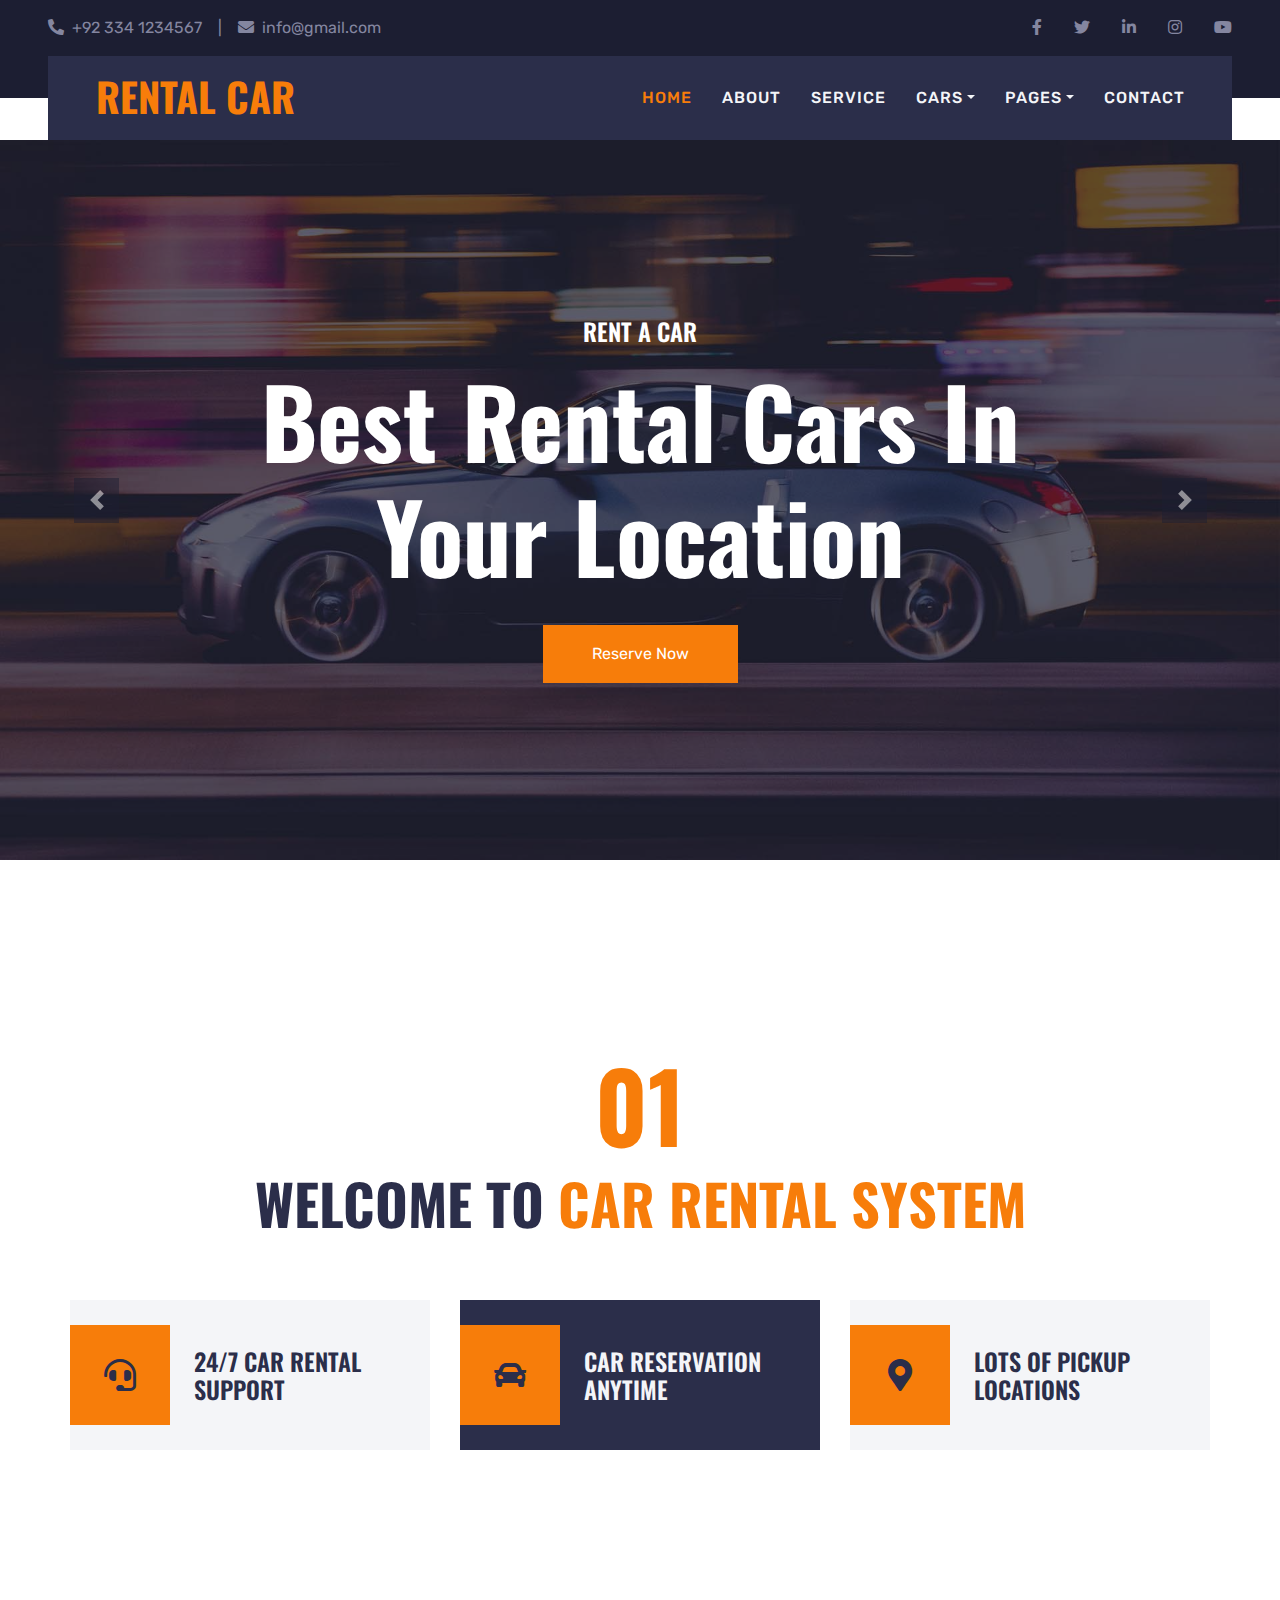
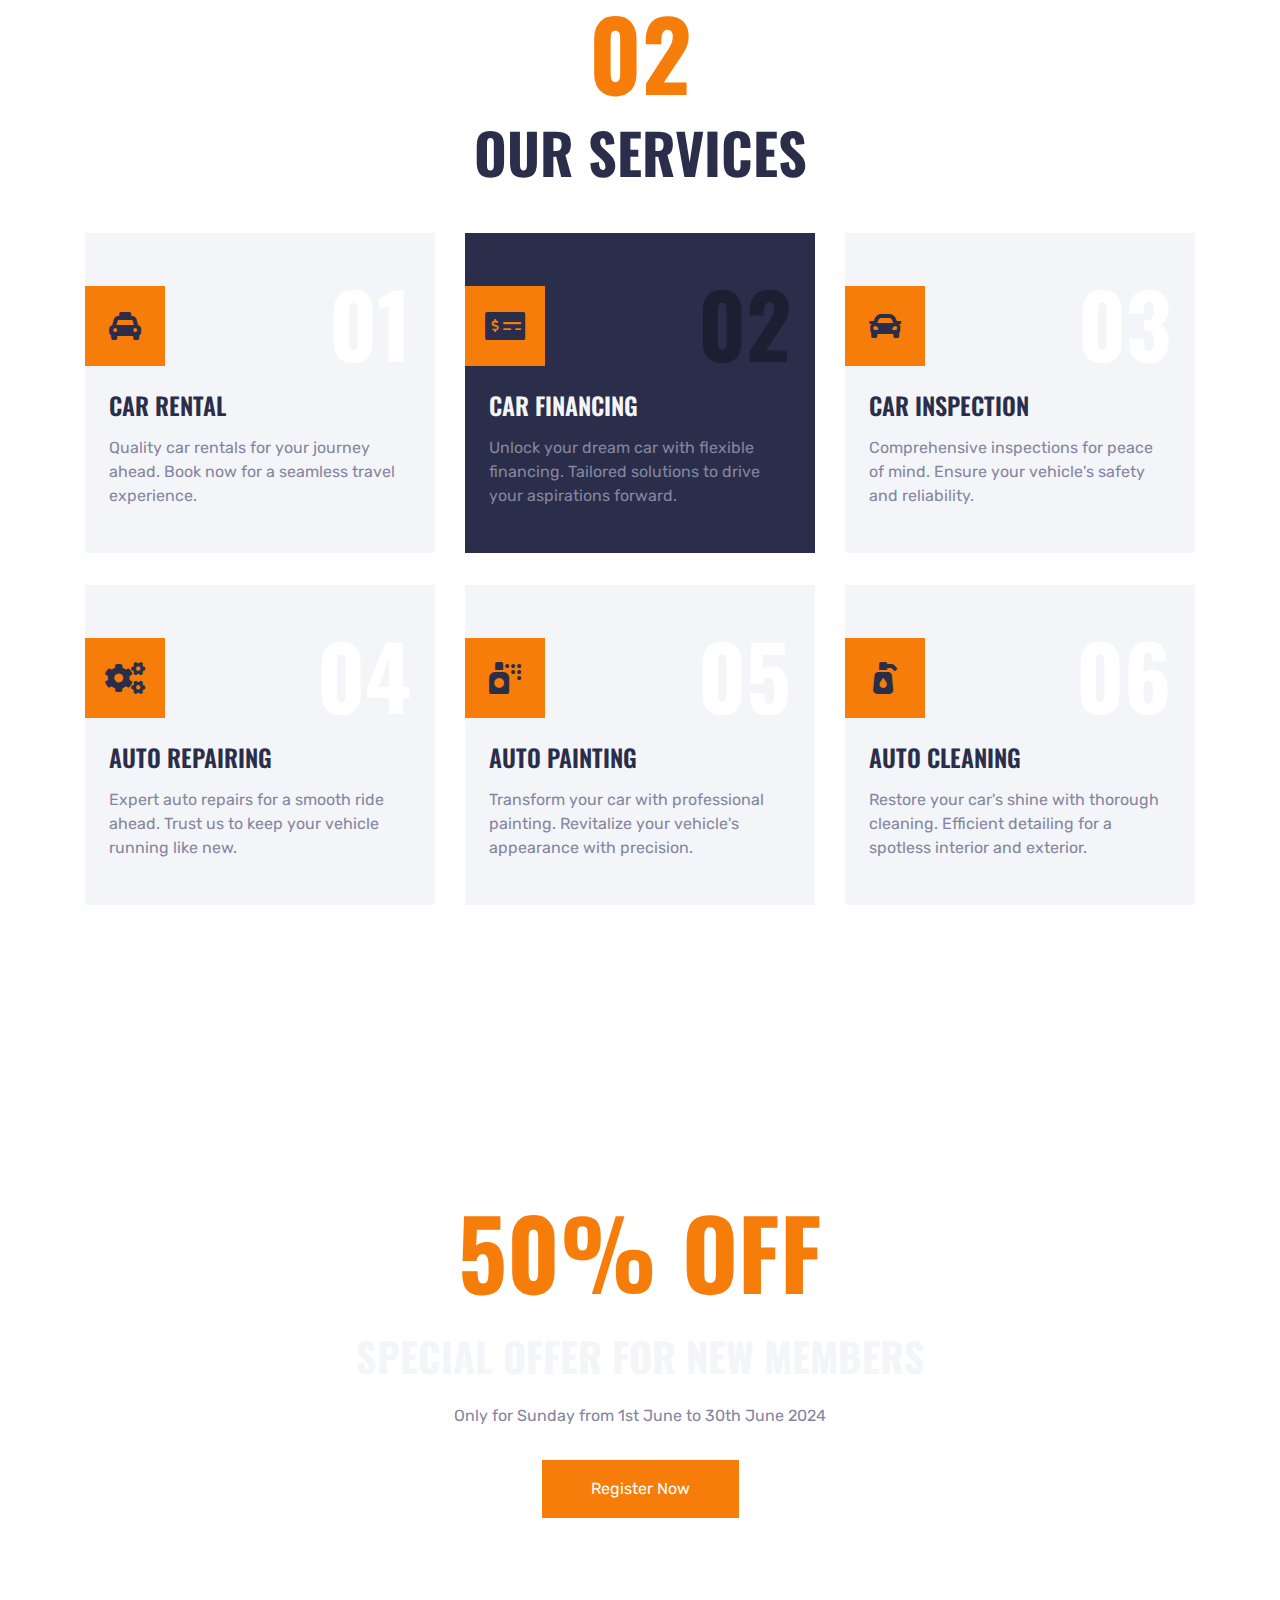
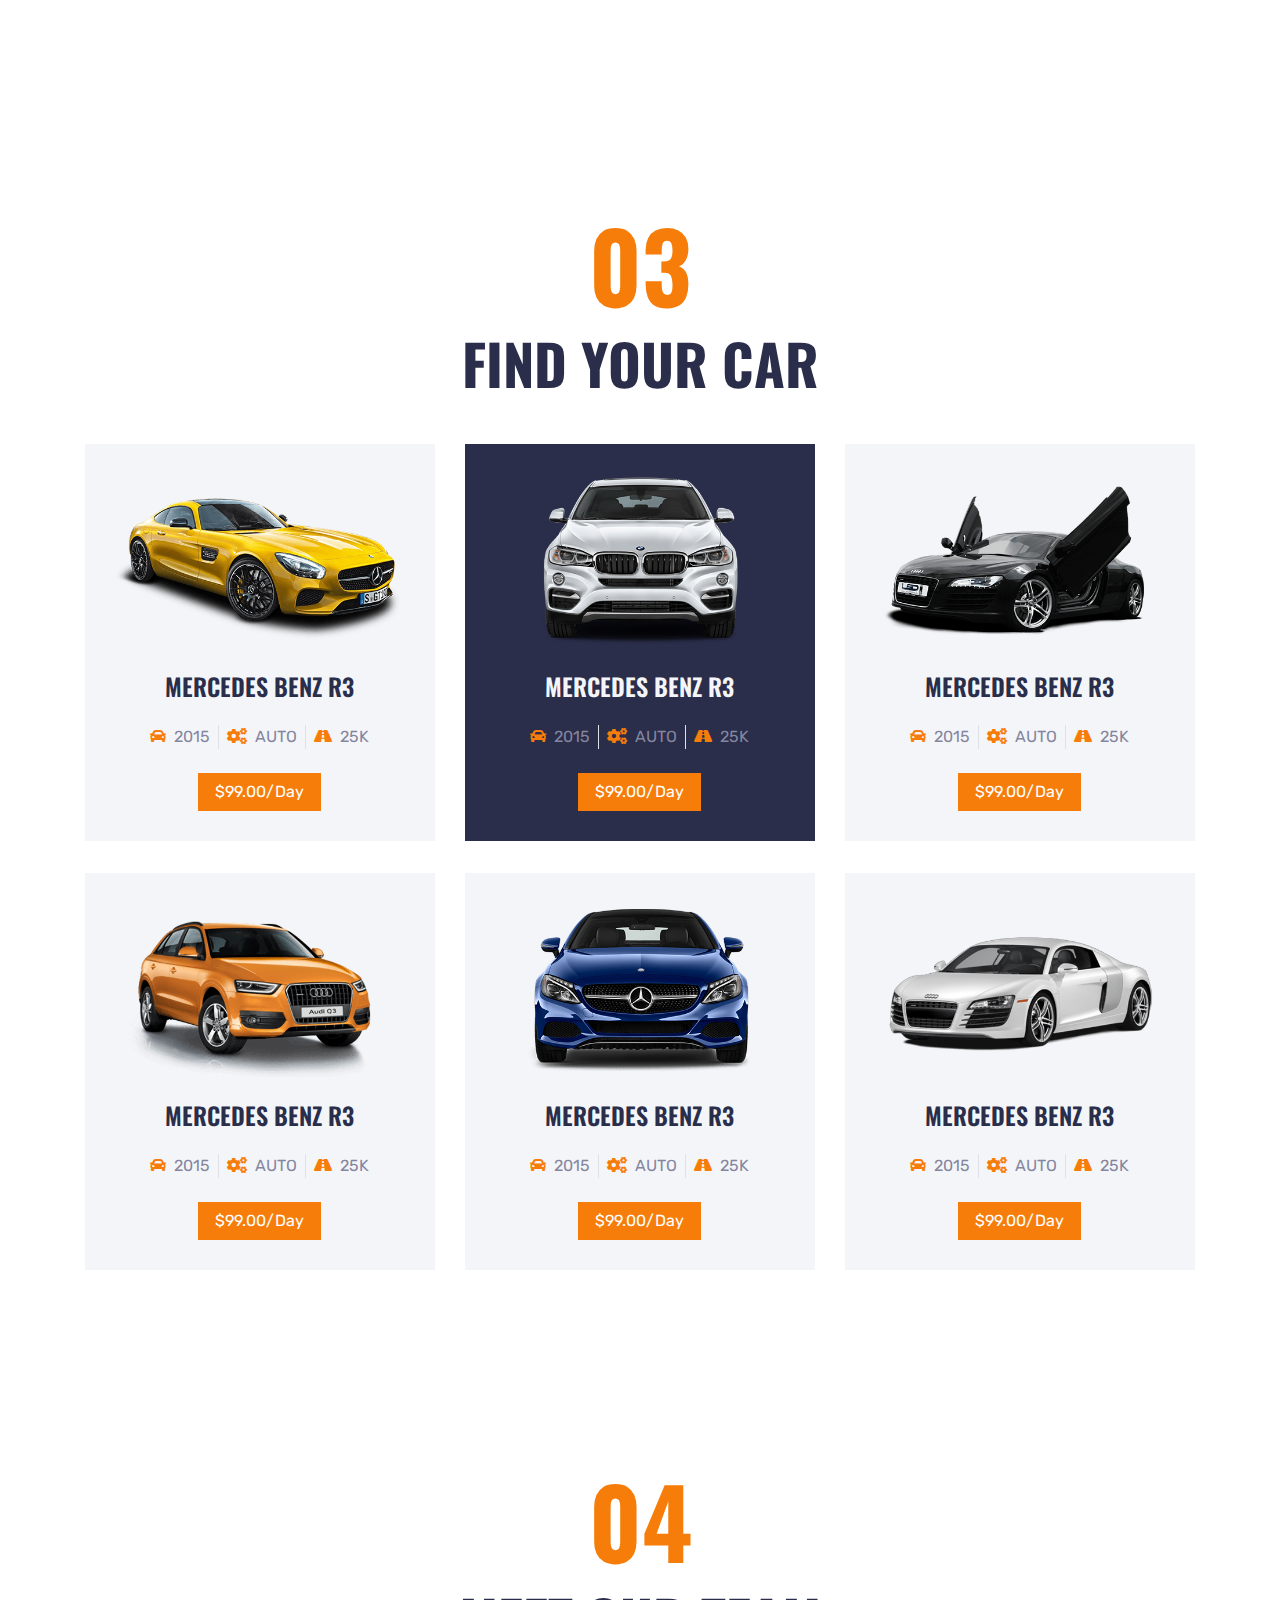
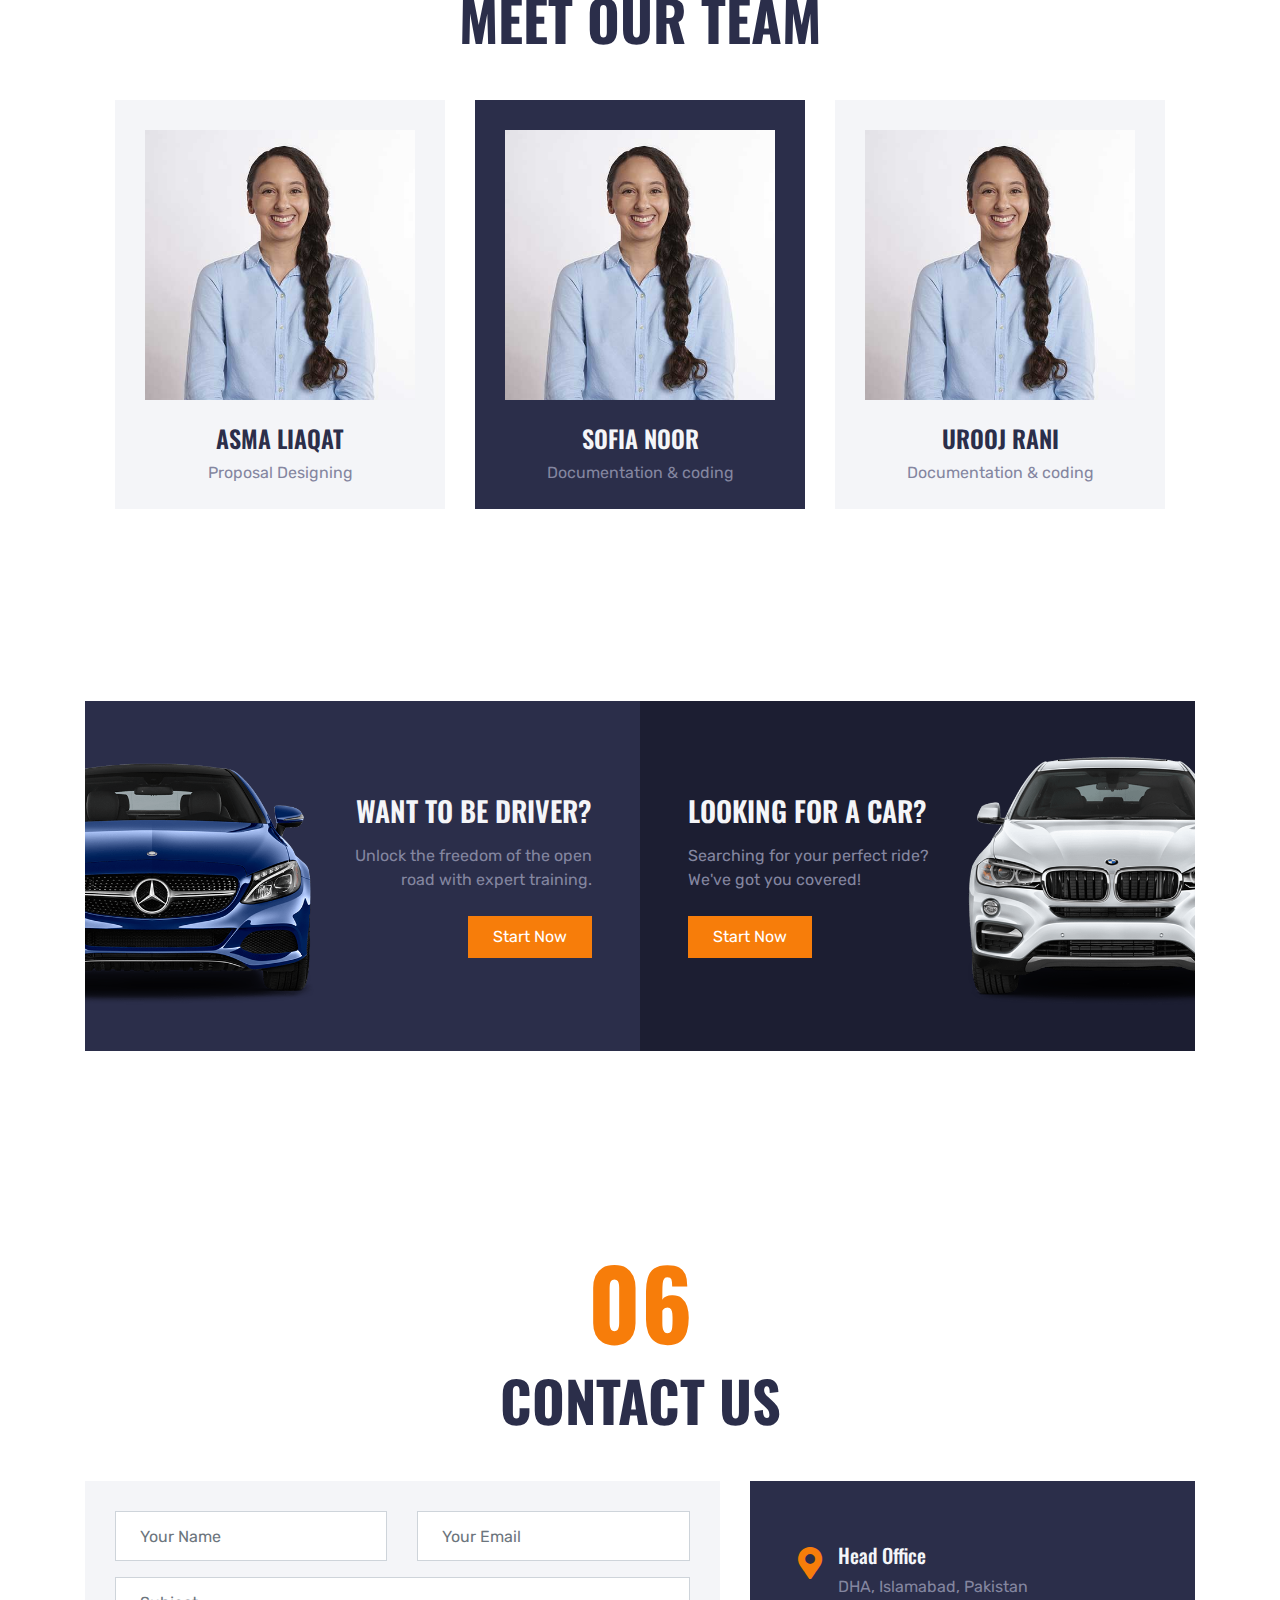
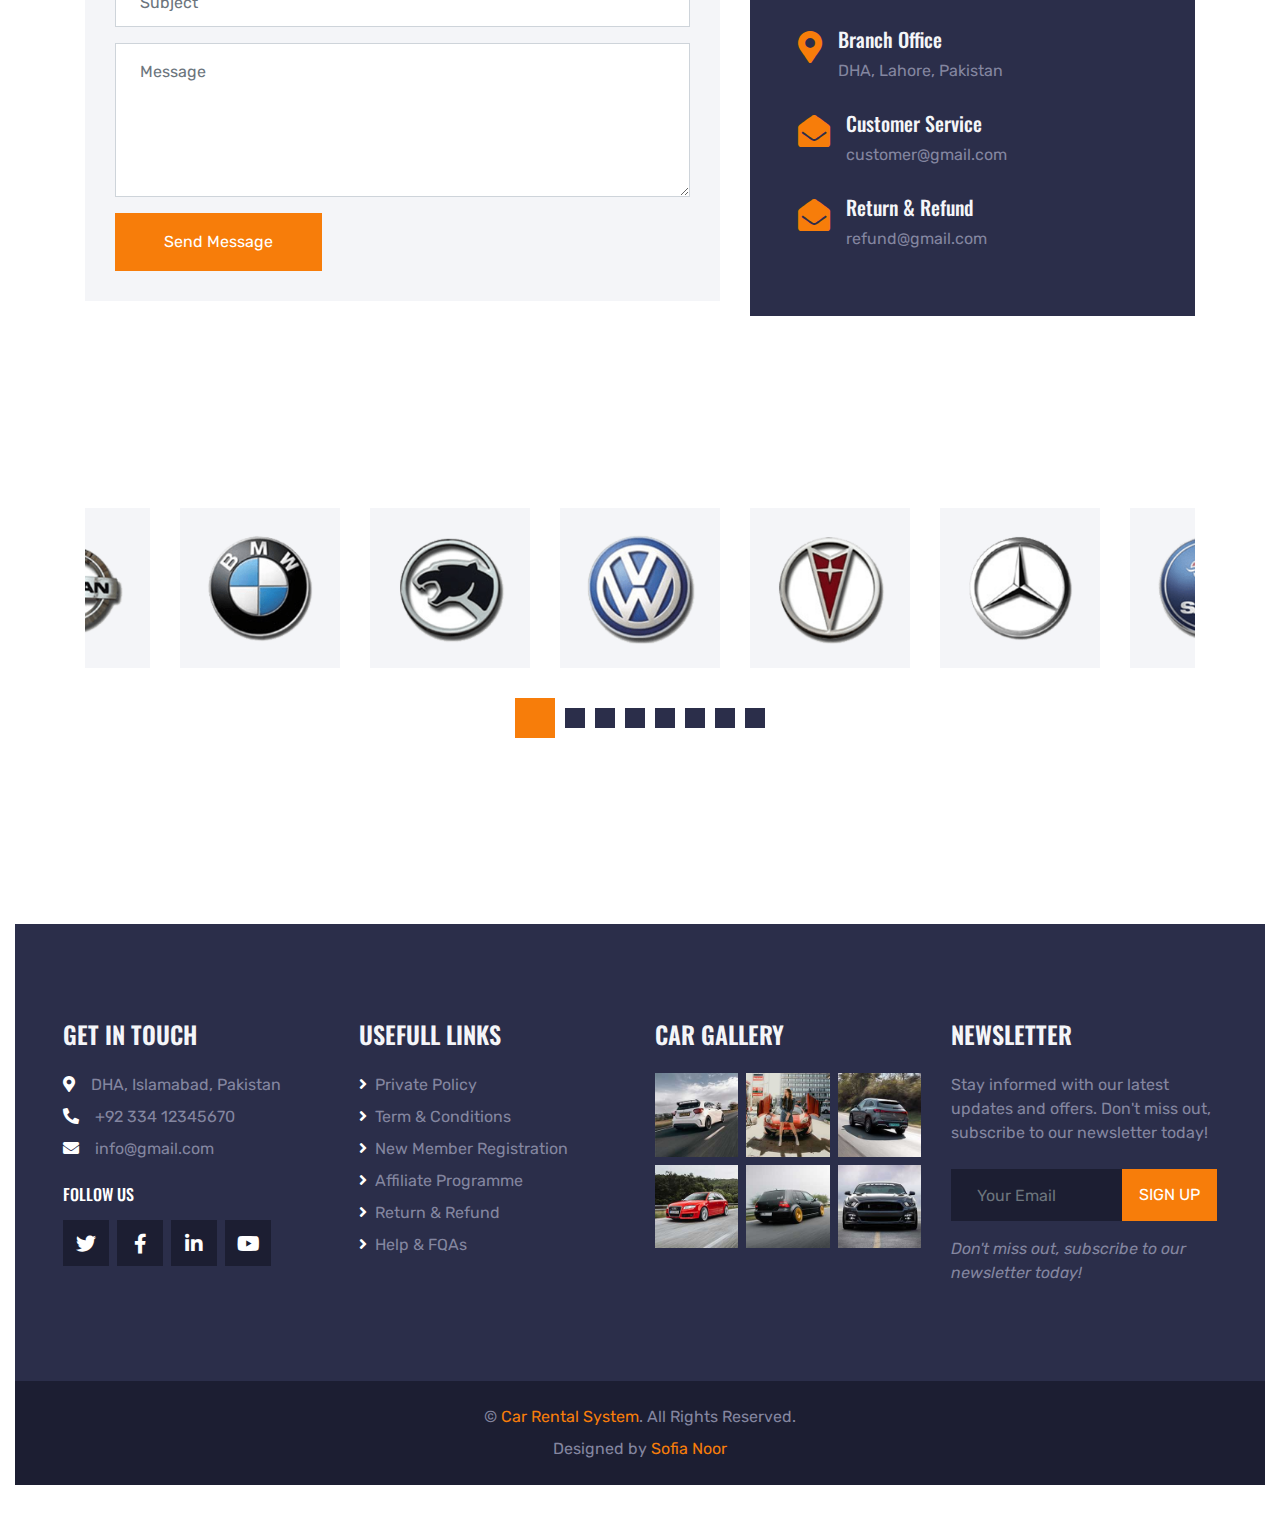
==== index.html @ f8a7c8d5 "first commit" ====
<!DOCTYPE html>
<html lang="en">

<head>
    <meta charset="utf-8">
    <title>CAR RENTAL SYSTEM - Car Rental HTML Template</title>
    <meta content="width=device-width, initial-scale=1.0" name="viewport">
    <meta content="Free HTML Templates" name="keywords">
    <meta content="Free HTML Templates" name="description">

    <!-- Favicon -->
    <link href="img/favicon.ico" rel="icon">

    <!-- Google Web Fonts -->
    <link rel="preconnect" href="https://fonts.gstatic.com">
    <link href="https://fonts.googleapis.com/css2?family=Oswald:wght@400;500;600;700&family=Rubik&display=swap" rel="stylesheet"> 

    <!-- Font Awesome -->
    <link href="https://cdnjs.cloudflare.com/ajax/libs/font-awesome/5.15.0/css/all.min.css" rel="stylesheet">

    <!-- Libraries Stylesheet -->
    <link href="lib/owlcarousel/assets/owl.carousel.min.css" rel="stylesheet">
    <link href="lib/tempusdominus/css/tempusdominus-bootstrap-4.min.css" rel="stylesheet" />

    <!-- Customized Bootstrap Stylesheet -->
    <link href="css/bootstrap.min.css" rel="stylesheet">
    <link href="https://maxcdn.bootstrapcdn.com/bootstrap/4.5.2/css/bootstrap.min.css" >


    <!-- Template Stylesheet -->
    <link href="css/style.css" rel="stylesheet">
</head>

<body>
    <!-- Topbar Start -->
    <div class="container-fluid bg-dark py-3 px-lg-5 d-none d-lg-block">
        <div class="row">
            <div class="col-md-6 text-center text-lg-left mb-2 mb-lg-0">
                <div class="d-inline-flex align-items-center">
                    <a class="text-body pr-3" href=""><i class="fa fa-phone-alt mr-2"></i>+92 334 1234567</a>
                    <span class="text-body">|</span>
                    <a class="text-body px-3" href=""><i class="fa fa-envelope mr-2"></i>info@gmail.com</a>
                </div>
            </div>
            <div class="col-md-6 text-center text-lg-right">
                <div class="d-inline-flex align-items-center">
                    <a class="text-body px-3" href="https://facebook.com/freewebsitecode/">
                        <i class="fab fa-facebook-f"></i>
                    </a>
                    <a class="text-body px-3" href="https://freewebsitecode.com/">
                        <i class="fab fa-twitter"></i>
                    </a>
                    <a class="text-body px-3" href="https://freewebsitecode.com/">
                        <i class="fab fa-linkedin-in"></i>
                    </a>
                    <a class="text-body px-3" href="https://freewebsitecode.com/">
                        <i class="fab fa-instagram"></i>
                    </a>
                    <a class="text-body pl-3" href="https://youtube.com/freewebsitecode/">
                        <i class="fab fa-youtube"></i>
                    </a>
                </div>
            </div>
        </div>
    </div>
    <!-- Topbar End -->


    <!-- Navbar Start -->
    <div class="container-fluid position-relative nav-bar p-0">
        <div class="position-relative px-lg-5" style="z-index: 9;">
            <nav class="navbar navbar-expand-lg bg-secondary navbar-dark py-3 py-lg-0 pl-3 pl-lg-5">
                <a href="index.html" class="navbar-brand">
                    <h1 class="text-uppercase text-primary mb-1">RENTAL CAR</h1>
                </a>
                <button type="button" class="navbar-toggler" data-toggle="collapse" data-target="#navbarCollapse">
                    <span class="navbar-toggler-icon"></span>
                </button>
                <div class="collapse navbar-collapse justify-content-between px-3" id="navbarCollapse">
                    <div class="navbar-nav ml-auto py-0">
                        <a href="index.html" class="nav-item nav-link active">Home</a>
                        <a href="about.html" class="nav-item nav-link">About</a>
                        <a href="service.html" class="nav-item nav-link">Service</a>
                        <div class="nav-item dropdown">
                            <a href="#" class="nav-link dropdown-toggle" data-toggle="dropdown">Cars</a>
                            <div class="dropdown-menu rounded-0 m-0">
                                <a href="car.html" class="dropdown-item">Car Listing</a>
                                <a href="detail.html" class="dropdown-item">Car Detail</a>
                                <a href="booking.html" class="dropdown-item">Car Booking</a>
                            </div>
                        </div>
                        <div class="nav-item dropdown">
                            <a href="#" class="nav-link dropdown-toggle" data-toggle="dropdown">Pages</a>
                            <div class="dropdown-menu rounded-0 m-0">
                                <a href="team.html" class="dropdown-item">The Team</a>
                                <a href="testimonial.html" class="dropdown-item">Testimonial</a>
                            </div>
                        </div>
                        <a href="contact.html" class="nav-item nav-link">Contact</a>
                    </div>
                </div>
            </nav>
        </div>
    </div>
    <!-- Navbar End -->


    <!-- Search Start -->
    <!-- <div class="container-fluid bg-white pt-3 px-lg-5">
        <div class="row mx-n2">
            <div class="col-xl-2 col-lg-4 col-md-6 px-2">
                <select class="custom-select px-4 mb-3" style="height: 50px;">
                    <option selected>Pickup Location</option>
                    <option value="1">Location 1</option>
                    <option value="2">Location 2</option>
                    <option value="3">Location 3</option>
                </select>
            </div>
            <div class="col-xl-2 col-lg-4 col-md-6 px-2">
                <select class="custom-select px-4 mb-3" style="height: 50px;">
                    <option selected>Drop Location</option>
                    <option value="1">Location 1</option>
                    <option value="2">Location 2</option>
                    <option value="3">Location 3</option>
                </select>
            </div>
            <div class="col-xl-2 col-lg-4 col-md-6 px-2">
                <div class="date mb-3" id="date" data-target-input="nearest">
                    <input type="text" class="form-control p-4 datetimepicker-input" placeholder="Pickup Date"
                        data-target="#date" data-toggle="datetimepicker" />
                </div>
            </div>
            <div class="col-xl-2 col-lg-4 col-md-6 px-2">
                <div class="time mb-3" id="time" data-target-input="nearest">
                    <input type="text" class="form-control p-4 datetimepicker-input" placeholder="Pickup Time"
                        data-target="#time" data-toggle="datetimepicker" />
                </div>
            </div>
            <div class="col-xl-2 col-lg-4 col-md-6 px-2">
                <select class="custom-select px-4 mb-3" style="height: 50px;">
                    <option selected>Select A Car</option>
                    <option value="1">Car 1</option>
                    <option value="2">Car 1</option>
                    <option value="3">Car 1</option>
                </select>
            </div>
            <div class="col-xl-2 col-lg-4 col-md-6 px-2">
                <button class="btn btn-primary btn-block mb-3" type="submit" style="height: 50px;">Search</button>
            </div>
        </div>
    </div> -->
    <!-- Search End -->


    <!-- Carousel Start -->
    <div class="container-fluid p-0" style="margin-bottom: 90px;">
        <div id="header-carousel" class="carousel slide" data-ride="carousel">
            <div class="carousel-inner">
                <div class="carousel-item active">
                    <img class="w-100" src="img/carousel-1.jpg" alt="Image">
                    <div class="carousel-caption d-flex flex-column align-items-center justify-content-center">
                        <div class="p-3" style="max-width: 900px;">
                            <h4 class="text-white text-uppercase mb-md-3">Rent A Car</h4>
                            <h1 class="display-1 text-white mb-md-4">Best Rental Cars In Your Location</h1>
                            <a href="" class="btn btn-primary py-md-3 px-md-5 mt-2">Reserve Now</a>
                        </div>
                    </div>
                </div>
                <div class="carousel-item">
                    <img class="w-100" src="img/carousel-2.jpg" alt="Image">
                    <div class="carousel-caption d-flex flex-column align-items-center justify-content-center">
                        <div class="p-3" style="max-width: 900px;">
                            <h4 class="text-white text-uppercase mb-md-3">Rent A Car</h4>
                            <h1 class="display-1 text-white mb-md-4">Quality Cars with Unlimited Miles</h1>
                            <a href="" class="btn btn-primary py-md-3 px-md-5 mt-2">Reserve Now</a>
                        </div>
                    </div>
                </div>
                <div class="carousel-item">
                    <img class="w-100" src="img/carousel-2.jpg" alt="Image">
                    <div class="carousel-caption d-flex flex-column align-items-center justify-content-center">
                        <div class="p-3" style="max-width: 900px;">
                            <h4 class="text-white text-uppercase mb-md-3">Rent A Car</h4>
                            <h1 class="display-1 text-white mb-md-4">Quality Cars with Unlimited Miles</h1>
                            <a href="" class="btn btn-primary py-md-3 px-md-5 mt-2">Reserve Now</a>
                        </div>
                    </div>
                </div>
                
            </div>
            <a class="carousel-control-prev" href="#header-carousel" data-slide="prev">
                <div class="btn btn-dark" style="width: 45px; height: 45px;">
                    <span class="carousel-control-prev-icon mb-n2"></span>
                </div>
            </a>
            <a class="carousel-control-next" href="#header-carousel" data-slide="next">
                <div class="btn btn-dark" style="width: 45px; height: 45px;">
                    <span class="carousel-control-next-icon mb-n2"></span>
                </div>
            </a>
        </div>
    </div>
    <!-- Carousel End -->


    <!-- About Start -->
    <div class="container-fluid py-5">
        <div class="container pt-5 pb-3">
            <h1 class="display-1 text-primary text-center">01</h1>
            <h1 class="display-4 text-uppercase text-center mb-5">Welcome To <span class="text-primary">CAR RENTAL SYSTEM</span></h1>
            <div class="row justify-content-center">
                <!-- <div class="col-lg-10 text-center">
                    <img class="w-75 mb-4" src="img/about.png" alt="">
                    <p>Justo et eos et ut takimata sed sadipscing dolore lorem, et elitr labore labore voluptua no rebum sed, stet voluptua amet sed elitr ea dolor dolores no clita. Dolores diam magna clita ea eos amet, amet rebum voluptua vero vero sed clita accusam takimata. Nonumy labore ipsum sea voluptua sea eos sit justo, no ipsum sanctus sanctus no et no ipsum amet, tempor labore est labore no. Eos diam eirmod lorem ut eirmod, ipsum diam sadipscing stet dolores elitr elitr eirmod dolore. Magna elitr accusam takimata labore, et at erat eirmod consetetur tempor eirmod invidunt est, ipsum nonumy at et.</p>
                </div>
            </div> -->
            <div class="row mt-3">
                <div class="col-lg-4 mb-2">
                    <div class="d-flex align-items-center bg-light p-4 mb-4" style="height: 150px;">
                        <div class="d-flex align-items-center justify-content-center flex-shrink-0 bg-primary ml-n4 mr-4" style="width: 100px; height: 100px;">
                            <i class="fa fa-2x fa-headset text-secondary"></i>
                        </div>
                        <h4 class="text-uppercase m-0">24/7 Car Rental Support</h4>
                    </div>
                </div>
                <div class="col-lg-4 mb-2">
                    <div class="d-flex align-items-center bg-secondary p-4 mb-4" style="height: 150px;">
                        <div class="d-flex align-items-center justify-content-center flex-shrink-0 bg-primary ml-n4 mr-4" style="width: 100px; height: 100px;">
                            <i class="fa fa-2x fa-car text-secondary"></i>
                        </div>
                        <h4 class="text-light text-uppercase m-0">Car Reservation Anytime</h4>
                    </div>
                </div>
                <div class="col-lg-4 mb-2">
                    <div class="d-flex align-items-center bg-light p-4 mb-4" style="height: 150px;">
                        <div class="d-flex align-items-center justify-content-center flex-shrink-0 bg-primary ml-n4 mr-4" style="width: 100px; height: 100px;">
                            <i class="fa fa-2x fa-map-marker-alt text-secondary"></i>
                        </div>
                        <h4 class="text-uppercase m-0">Lots Of Pickup Locations</h4>
                    </div>
                </div>
            </div>
        </div>
    </div>
    <!-- About End -->
    

    <!-- Services Start -->
    <div class="container-fluid py-5">
        <div class="container pt-5 pb-3">
            <h1 class="display-1 text-primary text-center">02</h1>
            <h1 class="display-4 text-uppercase text-center mb-5">Our Services</h1>
            <div class="row">
                <div class="col-lg-4 col-md-6 mb-2">
                    <div class="service-item d-flex flex-column justify-content-center px-4 mb-4">
                        <div class="d-flex align-items-center justify-content-between mb-3">
                            <div class="d-flex align-items-center justify-content-center bg-primary ml-n4" style="width: 80px; height: 80px;">
                                <i class="fa fa-2x fa-taxi text-secondary"></i>
                            </div>
                            <h1 class="display-2 text-white mt-n2 m-0">01</h1>
                        </div>
                        <h4 class="text-uppercase mb-3">Car Rental</h4>
                        <p class="m-0">Quality car rentals for your journey ahead. Book now for a seamless travel experience.</p>
                    </div>
                </div>
                <div class="col-lg-4 col-md-6 mb-2">
                    <div class="service-item active d-flex flex-column justify-content-center px-4 mb-4">
                        <div class="d-flex align-items-center justify-content-between mb-3">
                            <div class="d-flex align-items-center justify-content-center bg-primary ml-n4" style="width: 80px; height: 80px;">
                                <i class="fa fa-2x fa-money-check-alt text-secondary"></i>
                            </div>
                            <h1 class="display-2 text-white mt-n2 m-0">02</h1>
                        </div>
                        <h4 class="text-uppercase mb-3">Car Financing</h4>
                        <p class="m-0">Unlock your dream car with flexible financing. Tailored solutions to drive your aspirations forward.</p>
                    </div>
                </div>
                <div class="col-lg-4 col-md-6 mb-2">
                    <div class="service-item d-flex flex-column justify-content-center px-4 mb-4">
                        <div class="d-flex align-items-center justify-content-between mb-3">
                            <div class="d-flex align-items-center justify-content-center bg-primary ml-n4" style="width: 80px; height: 80px;">
                                <i class="fa fa-2x fa-car text-secondary"></i>
                            </div>
                            <h1 class="display-2 text-white mt-n2 m-0">03</h1>
                        </div>
                        <h4 class="text-uppercase mb-3">Car Inspection</h4>
                        <p class="m-0">Comprehensive inspections for peace of mind. Ensure your vehicle's safety and reliability. </p>
                    </div>
                </div>
                <div class="col-lg-4 col-md-6 mb-2">
                    <div class="service-item d-flex flex-column justify-content-center px-4 mb-4">
                        <div class="d-flex align-items-center justify-content-between mb-3">
                            <div class="d-flex align-items-center justify-content-center bg-primary ml-n4" style="width: 80px; height: 80px;">
                                <i class="fa fa-2x fa-cogs text-secondary"></i>
                            </div>
                            <h1 class="display-2 text-white mt-n2 m-0">04</h1>
                        </div>
                        <h4 class="text-uppercase mb-3">Auto Repairing</h4>
                        <p class="m-0">Expert auto repairs for a smooth ride ahead. Trust us to keep your vehicle running like new.</p>
                    </div>
                </div>
                <div class="col-lg-4 col-md-6 mb-2">
                    <div class="service-item d-flex flex-column justify-content-center px-4 mb-4">
                        <div class="d-flex align-items-center justify-content-between mb-3">
                            <div class="d-flex align-items-center justify-content-center bg-primary ml-n4" style="width: 80px; height: 80px;">
                                <i class="fa fa-2x fa-spray-can text-secondary"></i>
                            </div>
                            <h1 class="display-2 text-white mt-n2 m-0">05</h1>
                        </div>
                        <h4 class="text-uppercase mb-3">Auto Painting</h4>
                        <p class="m-0">Transform your car with professional painting. Revitalize your vehicle's appearance with precision.</p>
                    </div>
                </div>
                <div class="col-lg-4 col-md-6 mb-2">
                    <div class="service-item d-flex flex-column justify-content-center px-4 mb-4">
                        <div class="d-flex align-items-center justify-content-between mb-3">
                            <div class="d-flex align-items-center justify-content-center bg-primary ml-n4" style="width: 80px; height: 80px;">
                                <i class="fa fa-2x fa-pump-soap text-secondary"></i>
                            </div>
                            <h1 class="display-2 text-white mt-n2 m-0">06</h1>
                        </div>
                        <h4 class="text-uppercase mb-3">Auto Cleaning</h4>
                        <p class="m-0">Restore your car's shine with thorough cleaning. Efficient detailing for a spotless interior and exterior.</p>
                    </div>
                </div>
            </div>
        </div>
    </div>
    <!-- Services End -->


    <!-- Banner Start -->
    <div class="container-fluid py-5">
        <div class="container py-5">
            <div class="bg-banner py-5 px-4 text-center">
                <div class="py-5">
                    <h1 class="display-1 text-uppercase text-primary mb-4">50% OFF</h1>
                    <h1 class="text-uppercase text-light mb-4">Special Offer For New Members</h1>
                    <p class="mb-4">Only for Sunday from 1st June to 30th June 2024</p>
                    <a class="btn btn-primary mt-2 py-3 px-5" href="">Register Now</a>
                </div>
            </div>
        </div>
    </div>
    <!-- Banner End -->


    <!-- Rent A Car Start -->
    <div class="container-fluid py-5">
        <div class="container pt-5 pb-3">
            <h1 class="display-1 text-primary text-center">03</h1>
            <h1 class="display-4 text-uppercase text-center mb-5">Find Your Car</h1>
            <div class="row">
                <div class="col-lg-4 col-md-6 mb-2">
                    <div class="rent-item mb-4">
                        <img class="img-fluid mb-4" src="img/car-rent-1.png" alt="">
                        <h4 class="text-uppercase mb-4">Mercedes Benz R3</h4>
                        <div class="d-flex justify-content-center mb-4">
                            <div class="px-2">
                                <i class="fa fa-car text-primary mr-1"></i>
                                <span>2015</span>
                            </div>
                            <div class="px-2 border-left border-right">
                                <i class="fa fa-cogs text-primary mr-1"></i>
                                <span>AUTO</span>
                            </div>
                            <div class="px-2">
                                <i class="fa fa-road text-primary mr-1"></i>
                                <span>25K</span>
                            </div>
                        </div>
                        <a class="btn btn-primary px-3" href="">$99.00/Day</a>
                    </div>
                </div>
                <div class="col-lg-4 col-md-6 mb-2">
                    <div class="rent-item active mb-4">
                        <img class="img-fluid mb-4" src="img/car-rent-2.png" alt="">
                        <h4 class="text-uppercase mb-4">Mercedes Benz R3</h4>
                        <div class="d-flex justify-content-center mb-4">
                            <div class="px-2">
                                <i class="fa fa-car text-primary mr-1"></i>
                                <span>2015</span>
                            </div>
                            <div class="px-2 border-left border-right">
                                <i class="fa fa-cogs text-primary mr-1"></i>
                                <span>AUTO</span>
                            </div>
                            <div class="px-2">
                                <i class="fa fa-road text-primary mr-1"></i>
                                <span>25K</span>
                            </div>
                        </div>
                        <a class="btn btn-primary px-3" href="">$99.00/Day</a>
                    </div>
                </div>
                <div class="col-lg-4 col-md-6 mb-2">
                    <div class="rent-item mb-4">
                        <img class="img-fluid mb-4" src="img/car-rent-3.png" alt="">
                        <h4 class="text-uppercase mb-4">Mercedes Benz R3</h4>
                        <div class="d-flex justify-content-center mb-4">
                            <div class="px-2">
                                <i class="fa fa-car text-primary mr-1"></i>
                                <span>2015</span>
                            </div>
                            <div class="px-2 border-left border-right">
                                <i class="fa fa-cogs text-primary mr-1"></i>
                                <span>AUTO</span>
                            </div>
                            <div class="px-2">
                                <i class="fa fa-road text-primary mr-1"></i>
                                <span>25K</span>
                            </div>
                        </div>
                        <a class="btn btn-primary px-3" href="">$99.00/Day</a>
                    </div>
                </div>
                <div class="col-lg-4 col-md-6 mb-2">
                    <div class="rent-item mb-4">
                        <img class="img-fluid mb-4" src="img/car-rent-4.png" alt="">
                        <h4 class="text-uppercase mb-4">Mercedes Benz R3</h4>
                        <div class="d-flex justify-content-center mb-4">
                            <div class="px-2">
                                <i class="fa fa-car text-primary mr-1"></i>
                                <span>2015</span>
                            </div>
                            <div class="px-2 border-left border-right">
                                <i class="fa fa-cogs text-primary mr-1"></i>
                                <span>AUTO</span>
                            </div>
                            <div class="px-2">
                                <i class="fa fa-road text-primary mr-1"></i>
                                <span>25K</span>
                            </div>
                        </div>
                        <a class="btn btn-primary px-3" href="">$99.00/Day</a>
                    </div>
                </div>
                <div class="col-lg-4 col-md-6 mb-2">
                    <div class="rent-item mb-4">
                        <img class="img-fluid mb-4" src="img/car-rent-5.png" alt="">
                        <h4 class="text-uppercase mb-4">Mercedes Benz R3</h4>
                        <div class="d-flex justify-content-center mb-4">
                            <div class="px-2">
                                <i class="fa fa-car text-primary mr-1"></i>
                                <span>2015</span>
                            </div>
                            <div class="px-2 border-left border-right">
                                <i class="fa fa-cogs text-primary mr-1"></i>
                                <span>AUTO</span>
                            </div>
                            <div class="px-2">
                                <i class="fa fa-road text-primary mr-1"></i>
                                <span>25K</span>
                            </div>
                        </div>
                        <a class="btn btn-primary px-3" href="">$99.00/Day</a>
                    </div>
                </div>
                <div class="col-lg-4 col-md-6 mb-2">
                    <div class="rent-item mb-4">
                        <img class="img-fluid mb-4" src="img/car-rent-6.png" alt="">
                        <h4 class="text-uppercase mb-4">Mercedes Benz R3</h4>
                        <div class="d-flex justify-content-center mb-4">
                            <div class="px-2">
                                <i class="fa fa-car text-primary mr-1"></i>
                                <span>2015</span>
                            </div>
                            <div class="px-2 border-left border-right">
                                <i class="fa fa-cogs text-primary mr-1"></i>
                                <span>AUTO</span>
                            </div>
                            <div class="px-2">
                                <i class="fa fa-road text-primary mr-1"></i>
                                <span>25K</span>
                            </div>
                        </div>
                        <a class="btn btn-primary px-3" href="">$99.00/Day</a>
                    </div>
                </div>
            </div>
        </div>
    </div>
    <!-- Rent A Car End -->


    <!-- Team Start -->
    <div class="container-fluid py-5">
        <div class="container py-5">
            <h1 class="display-1 text-primary text-center">04</h1>
            <h1 class="display-4 text-uppercase text-center mb-5">Meet Our Team</h1>
            <div class="owl-carousel team-carousel position-relative" style="padding: 0 30px;">
                <div class="team-item">
                    <img class="img-fluid w-100" src="img/team-2.jpg" alt="">
                    <div class="position-relative py-4">
                        <h4 class="text-uppercase">Sofia Noor</h4>
                        <p class="m-0">Documentation & coding</p>
                        <div class="team-social position-absolute w-100 h-100 d-flex align-items-center justify-content-center">
                            <a class="btn btn-lg btn-primary btn-lg-square mx-1" href="#"><i class="fab fa-twitter"></i></a>
                            <a class="btn btn-lg btn-primary btn-lg-square mx-1" href="#"><i class="fab fa-facebook-f"></i></a>
                            <a class="btn btn-lg btn-primary btn-lg-square mx-1" href="#"><i class="fab fa-linkedin-in"></i></a>
                        </div>
                    </div>
                </div>
                <div class="team-item">
                    <img class="img-fluid w-100" src="img/team-2.jpg" alt="">
                    <div class="position-relative py-4">
                        <h4 class="text-uppercase">Urooj Rani</h4>
                        <p class="m-0">Documentation & coding</p>
                        <div class="team-social position-absolute w-100 h-100 d-flex align-items-center justify-content-center">
                            <a class="btn btn-lg btn-primary btn-lg-square mx-1" href="#"><i class="fab fa-twitter"></i></a>
                            <a class="btn btn-lg btn-primary btn-lg-square mx-1" href="#"><i class="fab fa-facebook-f"></i></a>
                            <a class="btn btn-lg btn-primary btn-lg-square mx-1" href="#"><i class="fab fa-linkedin-in"></i></a>
                        </div>
                    </div>
                </div>
                <div class="team-item">
                    <img class="img-fluid w-100" src="img/team-2.jpg" alt="">
                    <div class="position-relative py-4">
                        <h4 class="text-uppercase">  Asma Liaqat  </h4>
                        <p class="m-0">Proposal Designing</p>
                        <div class="team-social position-absolute w-100 h-100 d-flex align-items-center justify-content-center">
                            <a class="btn btn-lg btn-primary btn-lg-square mx-1" href="#"><i class="fab fa-twitter"></i></a>
                            <a class="btn btn-lg btn-primary btn-lg-square mx-1" href="#"><i class="fab fa-facebook-f"></i></a>
                            <a class="btn btn-lg btn-primary btn-lg-square mx-1" href="#"><i class="fab fa-linkedin-in"></i></a>
                        </div>
                    </div>
                </div>

            </div>
        </div>
    </div>
    <!-- Team End -->


    <!-- Banner Start -->
    <div class="container-fluid py-5">
        <div class="container py-5">
            <div class="row mx-0">
                <div class="col-lg-6 px-0">
                    <div class="px-5 bg-secondary d-flex align-items-center justify-content-between" style="height: 350px;">
                        <img class="img-fluid flex-shrink-0 ml-n5 w-50 mr-4" src="img/banner-left.png" alt="">
                        <div class="text-right">
                            <h3 class="text-uppercase text-light mb-3">Want to be driver?</h3>
                            <p class="mb-4"> Unlock the freedom of the open road with expert training.</p>
                            <a class="btn btn-primary py-2 px-4" href="">Start Now</a>
                        </div>
                    </div>
                </div>
                <div class="col-lg-6 px-0">
                    <div class="px-5 bg-dark d-flex align-items-center justify-content-between" style="height: 350px;">
                        <div class="text-left">
                            <h3 class="text-uppercase text-light mb-3">Looking for a car?</h3>
                            <p class="mb-4">Searching for your perfect ride? We've got you covered!</p>
                            <a class="btn btn-primary py-2 px-4" href="">Start Now</a>
                        </div>
                        <img class="img-fluid flex-shrink-0 mr-n5 w-50 ml-4" src="img/banner-right.png" alt="">
                    </div>
                </div>
            </div>
        </div>
    </div>
    <!-- Banner End -->


    <!-- Testimonial Start -->
    <!-- <div class="container-fluid py-5">
        <div class="container py-5">
            <h1 class="display-1 text-primary text-center">05</h1>
            <h1 class="display-4 text-uppercase text-center mb-5">Our Client's Say</h1>
            <div class="owl-carousel testimonial-carousel">
                <div class="testimonial-item d-flex flex-column justify-content-center px-4">
                    <div class="d-flex align-items-center justify-content-between mb-3">
                        <img class="img-fluid ml-n4" src="img/testimonial-1.jpg" alt="">
                        <h1 class="display-2 text-white m-0 fa fa-quote-right"></h1>
                    </div>
                    <h4 class="text-uppercase mb-2">Client Name</h4>
                    <i class="mb-2">Profession</i>
                    <p class="m-0">Kasd dolor no lorem nonumy sit labore tempor at justo rebum rebum stet, justo elitr dolor amet sit sea sed</p>
                </div>
                <div class="testimonial-item d-flex flex-column justify-content-center px-4">
                    <div class="d-flex align-items-center justify-content-between mb-3">
                        <img class="img-fluid ml-n4" src="img/testimonial-2.jpg" alt="">
                        <h1 class="display-2 text-white m-0 fa fa-quote-right"></h1>
                    </div>
                    <h4 class="text-uppercase mb-2">Client Name</h4>
                    <i class="mb-2">Profession</i>
                    <p class="m-0">Kasd dolor no lorem nonumy sit labore tempor at justo rebum rebum stet, justo elitr dolor amet sit sea sed</p>
                </div>
                <div class="testimonial-item d-flex flex-column justify-content-center px-4">
                    <div class="d-flex align-items-center justify-content-between mb-3">
                        <img class="img-fluid ml-n4" src="img/testimonial-3.jpg" alt="">
                        <h1 class="display-2 text-white m-0 fa fa-quote-right"></h1>
                    </div>
                    <h4 class="text-uppercase mb-2">Client Name</h4>
                    <i class="mb-2">Profession</i>
                    <p class="m-0">Kasd dolor no lorem nonumy sit labore tempor at justo rebum rebum stet, justo elitr dolor amet sit sea sed</p>
                </div>
                <div class="testimonial-item d-flex flex-column justify-content-center px-4">
                    <div class="d-flex align-items-center justify-content-between mb-3">
                        <img class="img-fluid ml-n4" src="img/testimonial-4.jpg" alt="">
                        <h1 class="display-2 text-white m-0 fa fa-quote-right"></h1>
                    </div>
                    <h4 class="text-uppercase mb-2">Client Name</h4>
                    <i class="mb-2">Profession</i>
                    <p class="m-0">Kasd dolor no lorem nonumy sit labore tempor at justo rebum rebum stet, justo elitr dolor amet sit sea sed</p>
                </div>
            </div>
        </div>
    </div> -->
    <!-- Testimonial End -->


    <!-- Contact Start -->
    <div class="container-fluid py-5">
        <div class="container pt-5 pb-3">
            <h1 class="display-1 text-primary text-center">06</h1>
            <h1 class="display-4 text-uppercase text-center mb-5">Contact Us</h1>
            <div class="row">
                <div class="col-lg-7 mb-2">
                    <div class="contact-form bg-light mb-4" style="padding: 30px;">
                        <form>
                            <div class="row">
                                <div class="col-6 form-group">
                                    <input type="text" class="form-control p-4" placeholder="Your Name" required="required">
                                </div>
                                <div class="col-6 form-group">
                                    <input type="email" class="form-control p-4" placeholder="Your Email" required="required">
                                </div>
                            </div>
                            <div class="form-group">
                                <input type="text" class="form-control p-4" placeholder="Subject" required="required">
                            </div>
                            <div class="form-group">
                                <textarea class="form-control py-3 px-4" rows="5" placeholder="Message" required="required"></textarea>
                            </div>
                            <div>
                                <button class="btn btn-primary py-3 px-5" type="submit">Send Message</button>
                            </div>
                        </form>
                    </div>
                </div>
                <div class="col-lg-5 mb-2">
                    <div class="bg-secondary d-flex flex-column justify-content-center px-5 mb-4" style="height: 435px;">
                        <div class="d-flex mb-3">
                            <i class="fa fa-2x fa-map-marker-alt text-primary flex-shrink-0 mr-3"></i>
                            <div class="mt-n1">
                                <h5 class="text-light">Head Office</h5>
                                <p>DHA, Islamabad, Pakistan</p>
                            </div>
                        </div>
                        <div class="d-flex mb-3">
                            <i class="fa fa-2x fa-map-marker-alt text-primary flex-shrink-0 mr-3"></i>
                            <div class="mt-n1">
                                <h5 class="text-light">Branch Office</h5>
                                <p>DHA, Lahore, Pakistan</p>
                            </div>
                        </div>
                        <div class="d-flex mb-3">
                            <i class="fa fa-2x fa-envelope-open text-primary flex-shrink-0 mr-3"></i>
                            <div class="mt-n1">
                                <h5 class="text-light">Customer Service</h5>
                                <p>customer@gmail.com</p>
                            </div>
                        </div>
                        <div class="d-flex">
                            <i class="fa fa-2x fa-envelope-open text-primary flex-shrink-0 mr-3"></i>
                            <div class="mt-n1">
                                <h5 class="text-light">Return & Refund</h5>
                                <p class="m-0">refund@gmail.com</p>
                            </div>
                        </div>
                    </div>
                </div>
            </div>
        </div>
    </div>
    <!-- Contact End -->


    <!-- Vendor Start -->
    <div class="container-fluid py-5">
        <div class="container py-5">
            <div class="owl-carousel vendor-carousel">
                <div class="bg-light p-4">
                    <img src="img/vendor-1.png" alt="">
                </div>
                <div class="bg-light p-4">
                    <img src="img/vendor-2.png" alt="">
                </div>
                <div class="bg-light p-4">
                    <img src="img/vendor-3.png" alt="">
                </div>
                <div class="bg-light p-4">
                    <img src="img/vendor-4.png" alt="">
                </div>
                <div class="bg-light p-4">
                    <img src="img/vendor-5.png" alt="">
                </div>
                <div class="bg-light p-4">
                    <img src="img/vendor-6.png" alt="">
                </div>
                <div class="bg-light p-4">
                    <img src="img/vendor-7.png" alt="">
                </div>
                <div class="bg-light p-4">
                    <img src="img/vendor-8.png" alt="">
                </div>
            </div>
        </div>
    </div>
    <!-- Vendor End -->


    <!-- Footer Start -->
    <div class="container-fluid bg-secondary py-5 px-sm-3 px-md-5" style="margin-top: 90px;">
        <div class="row pt-5">
            <div class="col-lg-3 col-md-6 mb-5">
                <h4 class="text-uppercase text-light mb-4">Get In Touch</h4>
                <p class="mb-2"><i class="fa fa-map-marker-alt text-white mr-3"></i>DHA, Islamabad, Pakistan</p>
                <p class="mb-2"><i class="fa fa-phone-alt text-white mr-3"></i>+92 334 12345670</p>
                <p><i class="fa fa-envelope text-white mr-3"></i>info@gmail.com</p>
                <h6 class="text-uppercase text-white py-2">Follow Us</h6>
                <div class="d-flex justify-content-start">
                    <a class="btn btn-lg btn-dark btn-lg-square mr-2" href="https://freewebsitecode.com/"><i class="fab fa-twitter"></i></a>
                    <a class="btn btn-lg btn-dark btn-lg-square mr-2" href="https://facebook.com/freewebsitecode/"><i class="fab fa-facebook-f"></i></a>
                    <a class="btn btn-lg btn-dark btn-lg-square mr-2" href="https://freewebsitecode.com/"><i class="fab fa-linkedin-in"></i></a>
                    <a class="btn btn-lg btn-dark btn-lg-square" href="https://youtube.com/freewebsitecode"><i class="fab fa-youtube"></i></a>
                </div>
            </div>
            <div class="col-lg-3 col-md-6 mb-5">
                <h4 class="text-uppercase text-light mb-4">Usefull Links</h4>
                <div class="d-flex flex-column justify-content-start">
                    <a class="text-body mb-2" href="#"><i class="fa fa-angle-right text-white mr-2"></i>Private Policy</a>
                    <a class="text-body mb-2" href="#"><i class="fa fa-angle-right text-white mr-2"></i>Term & Conditions</a>
                    <a class="text-body mb-2" href="#"><i class="fa fa-angle-right text-white mr-2"></i>New Member Registration</a>
                    <a class="text-body mb-2" href="#"><i class="fa fa-angle-right text-white mr-2"></i>Affiliate Programme</a>
                    <a class="text-body mb-2" href="#"><i class="fa fa-angle-right text-white mr-2"></i>Return & Refund</a>
                    <a class="text-body" href="#"><i class="fa fa-angle-right text-white mr-2"></i>Help & FQAs</a>
                </div>
            </div>
            <div class="col-lg-3 col-md-6 mb-5">
                <h4 class="text-uppercase text-light mb-4">Car Gallery</h4>
                <div class="row mx-n1">
                    <div class="col-4 px-1 mb-2">
                        <a href=""><img class="w-100" src="img/gallery-1.jpg" alt=""></a>
                    </div>
                    <div class="col-4 px-1 mb-2">
                        <a href=""><img class="w-100" src="img/gallery-2.jpg" alt=""></a>
                    </div>
                    <div class="col-4 px-1 mb-2">
                        <a href=""><img class="w-100" src="img/gallery-3.jpg" alt=""></a>
                    </div>
                    <div class="col-4 px-1 mb-2">
                        <a href=""><img class="w-100" src="img/gallery-4.jpg" alt=""></a>
                    </div>
                    <div class="col-4 px-1 mb-2">
                        <a href=""><img class="w-100" src="img/gallery-5.jpg" alt=""></a>
                    </div>
                    <div class="col-4 px-1 mb-2">
                        <a href=""><img class="w-100" src="img/gallery-6.jpg" alt=""></a>
                    </div>
                </div>
            </div>
            <div class="col-lg-3 col-md-6 mb-5">
                <h4 class="text-uppercase text-light mb-4">Newsletter</h4>
                <p class="mb-4">Stay informed with our latest updates and offers. Don't miss out, subscribe to our newsletter today!</p>
                <div class="w-100 mb-3">
                    <div class="input-group">
                        <input type="text" class="form-control bg-dark border-dark" style="padding: 25px;" placeholder="Your Email">
                        <div class="input-group-append">
                            <button class="btn btn-primary text-uppercase px-3">Sign Up</button>
                        </div>
                    </div>
                </div>
                <i>Don't miss out, subscribe to our newsletter today!</i>
            </div>
        </div>
    </div>
    <div class="container-fluid bg-dark py-4 px-sm-3 px-md-5">
        <p class="mb-2 text-center text-body">&copy; <a href="https://freewebsitecode.com/">Car Rental System</a>. All Rights Reserved.</p>
		
							
        <p class="m-0 text-center text-body">Designed by <a href="https://freewebsitecode.com">Sofia Noor</a></p>
    </div>
    <!-- Footer End -->


    <!-- Back to Top -->
    <a href="#" class="btn btn-lg btn-primary btn-lg-square back-to-top"><i class="fa fa-angle-double-up"></i></a>


    <!-- JavaScript Libraries -->
    <script src="https://code.jquery.com/jquery-3.4.1.min.js"></script>
    <script src="https://stackpath.bootstrapcdn.com/bootstrap/4.4.1/js/bootstrap.bundle.min.js"></script>
    <script src="lib/easing/easing.min.js"></script>
    <script src="lib/waypoints/waypoints.min.js"></script>
    <script src="lib/owlcarousel/owl.carousel.min.js"></script>
    <script src="lib/tempusdominus/js/moment.min.js"></script>
    <script src="lib/tempusdominus/js/moment-timezone.min.js"></script>
    <script src="lib/tempusdominus/js/tempusdominus-bootstrap-4.min.js"></script>

    <!-- Template Javascript -->
    <script src="js/main.js"></script>
</body>

</html>
---- css/style.css ----
/********** Template CSS **********/
:root {
    --primary: #F77D0A;
    --secondary: #2B2E4A;
    --light: #F4F5F8;
    --dark: #1C1E32;
}

h1,
h2,
.font-weight-bold {
    font-weight: 700 !important;
}

h3,
h4,
.font-weight-semi-bold {
    font-weight: 600 !important;
}

h5,
h6,
.font-weight-medium {
    font-weight: 500 !important;
}

.btn-square {
    width: 36px;
    height: 36px;
}

.btn-sm-square {
    width: 28px;
    height: 28px;
}

.btn-lg-square {
    width: 46px;
    height: 46px;
}

.btn-square,
.btn-sm-square,
.btn-lg-square {
    padding-left: 0;
    padding-right: 0;
    text-align: center;
}

.back-to-top {
    position: fixed;
    display: none;
    right: 30px;
    bottom: 30px;
    z-index: 99;
}

.nav-bar::before {
    position: absolute;
    content: "";
    width: 100%;
    height: 50%;
    top: 0;
    left: 0;
    background: var(--dark);
}

.nav-bar::after {
    position: absolute;
    content: "";
    width: 100%;
    height: 50%;
    bottom: 0;
    left: 0;
    background: #ffffff;
}

.navbar-dark .navbar-nav .nav-link {
    padding: 30px 15px;
    font-size: 16px;
    font-weight: 500;
    letter-spacing: 1px;
    text-transform: uppercase;
    color: var(--light);
    outline: none;
}

.navbar-dark .navbar-nav .nav-link:hover,
.navbar-dark .navbar-nav .nav-link.active {
    color: var(--primary);
}

@media (max-width: 991.98px) {
    .navbar-dark .navbar-nav .nav-link  {
        padding: 10px 15px;
    }
}

.carousel-caption {
    top: 0;
    left: 0;
    right: 0;
    bottom: 0;
    background: rgba(28, 30, 50, .7);
    z-index: 1;
}

@media (max-width: 576px) {
    .carousel-caption h4 {
        font-size: 18px;
        font-weight: 500 !important;
    }

    .carousel-caption h1 {
        font-size: 30px;
        font-weight: 600 !important;
    }
}

.page-header {
    height: 400px;
    margin-bottom: 90px;
    display: flex;
    flex-direction: column;
    align-items: center;
    justify-content: center;
    background: linear-gradient(rgba(28, 30, 50, .9), rgba(28, 30, 50, .9)), url(../img/bg-banner.jpg);
    background-attachment: fixed;
}

@media (max-width: 991.98px) {
    .page-header {
        height: 300px;
    }
}

.service-item {
    height: 320px;
    background: var(--light);
    transition: .5s;
}

.service-item:hover,
.service-item.active {
    background: var(--secondary);
}

.service-item h1,
.service-item h4 {
    transition: .5s;
}

.service-item:hover h1,
.service-item.active h1 {
    color: var(--dark) !important;
}

.service-item:hover h4,
.service-item.active h4 {
    color: var(--light);
}

.rent-item {
    padding: 30px;
    text-align: center;
    background: var(--light);
    transition: .5s;
}

.rent-item:hover,
.rent-item.active {
    background: var(--secondary);
}

.rent-item h4 {
    transition: .5s;
}

.rent-item:hover h4,
.rent-item.active h4 {
    color: var(--light);
}

.team-item {
    padding: 30px 30px 0 30px;
    text-align: center;
    background: var(--light);
    transition: .5s;
}

.team-item:hover,
.owl-item.center .team-item {
    background: var(--secondary);
}

.team-item h4 {
    transition: .5s;
}

.owl-item.center .team-item h4,
.owl-item.center .rent-item h4 {
    color: var(--light);
}

.team-item .team-social {
    top: 0;
    left: 0;
    opacity: 0;
    transition: .5s;
    background: var(--light);
}

.owl-item.center .team-item .team-social,
.owl-item.center .rent-item {
    background: var(--secondary);
}

.team-item:hover .team-social {
    opacity: 1;
    background: var(--secondary);
}

.team-carousel .owl-nav,
.related-carousel .owl-nav {
    position: absolute;
    width: 100%;
    height: 60px;
    top: calc(50% - 30px);
    left: 0;
    display: flex;
    justify-content: space-between;
    z-index: 1;
}

.team-carousel .owl-nav .owl-prev,
.team-carousel .owl-nav .owl-next,
.related-carousel .owl-nav .owl-prev,
.related-carousel .owl-nav .owl-next {
    position: relative;
    width: 60px;
    height: 60px;
    display: flex;
    align-items: center;
    justify-content: center;
    color: #FFFFFF;
    background: var(--primary);
    font-size: 22px;
    transition: .5s;
}

.team-carousel .owl-nav .owl-prev:hover,
.team-carousel .owl-nav .owl-next:hover,
.related-carousel .owl-nav .owl-prev:hover,
.related-carousel .owl-nav .owl-next:hover {
    background: var(--secondary);
}

.vendor-carousel .owl-dots,
.testimonial-carousel .owl-dots {
    margin-top: 30px;
    display: flex;
    align-items: center;
    justify-content: center;
}

.vendor-carousel .owl-dot,
.testimonial-carousel .owl-dot {
    position: relative;
    display: inline-block;
    margin: 0 5px;
    width: 20px;
    height: 20px;
    background: var(--secondary);
    transition: .5s;
}

.vendor-carousel .owl-dot.active,
.testimonial-carousel .owl-dot.active {
    width: 40px;
    height: 40px;
    background: var(--primary);
}

.testimonial-carousel .owl-item img {
    width: 80px;
    height: 80px;
}

.testimonial-carousel .owl-item .testimonial-item {
    height: 350px;
    transition: .5s;
    background: var(--light);
}

.testimonial-carousel .owl-item.center .testimonial-item {
    background: var(--secondary);
}

.testimonial-carousel .owl-item .testimonial-item h1,
.testimonial-carousel .owl-item .testimonial-item h4 {
    transition: .5s;
}

.testimonial-carousel .owl-item.center .testimonial-item h1 {
    color: var(--dark) !important;
}

.testimonial-carousel .owl-item.center .testimonial-item h4 {
    color: var(--light);
}

.bg-banner {
    background: linear-gradient(rgba(28, 30, 50, .9), rgba(28, 30, 50, .9)), url(../img/bg-banner.jpg);
    background-attachment: fixed;
}
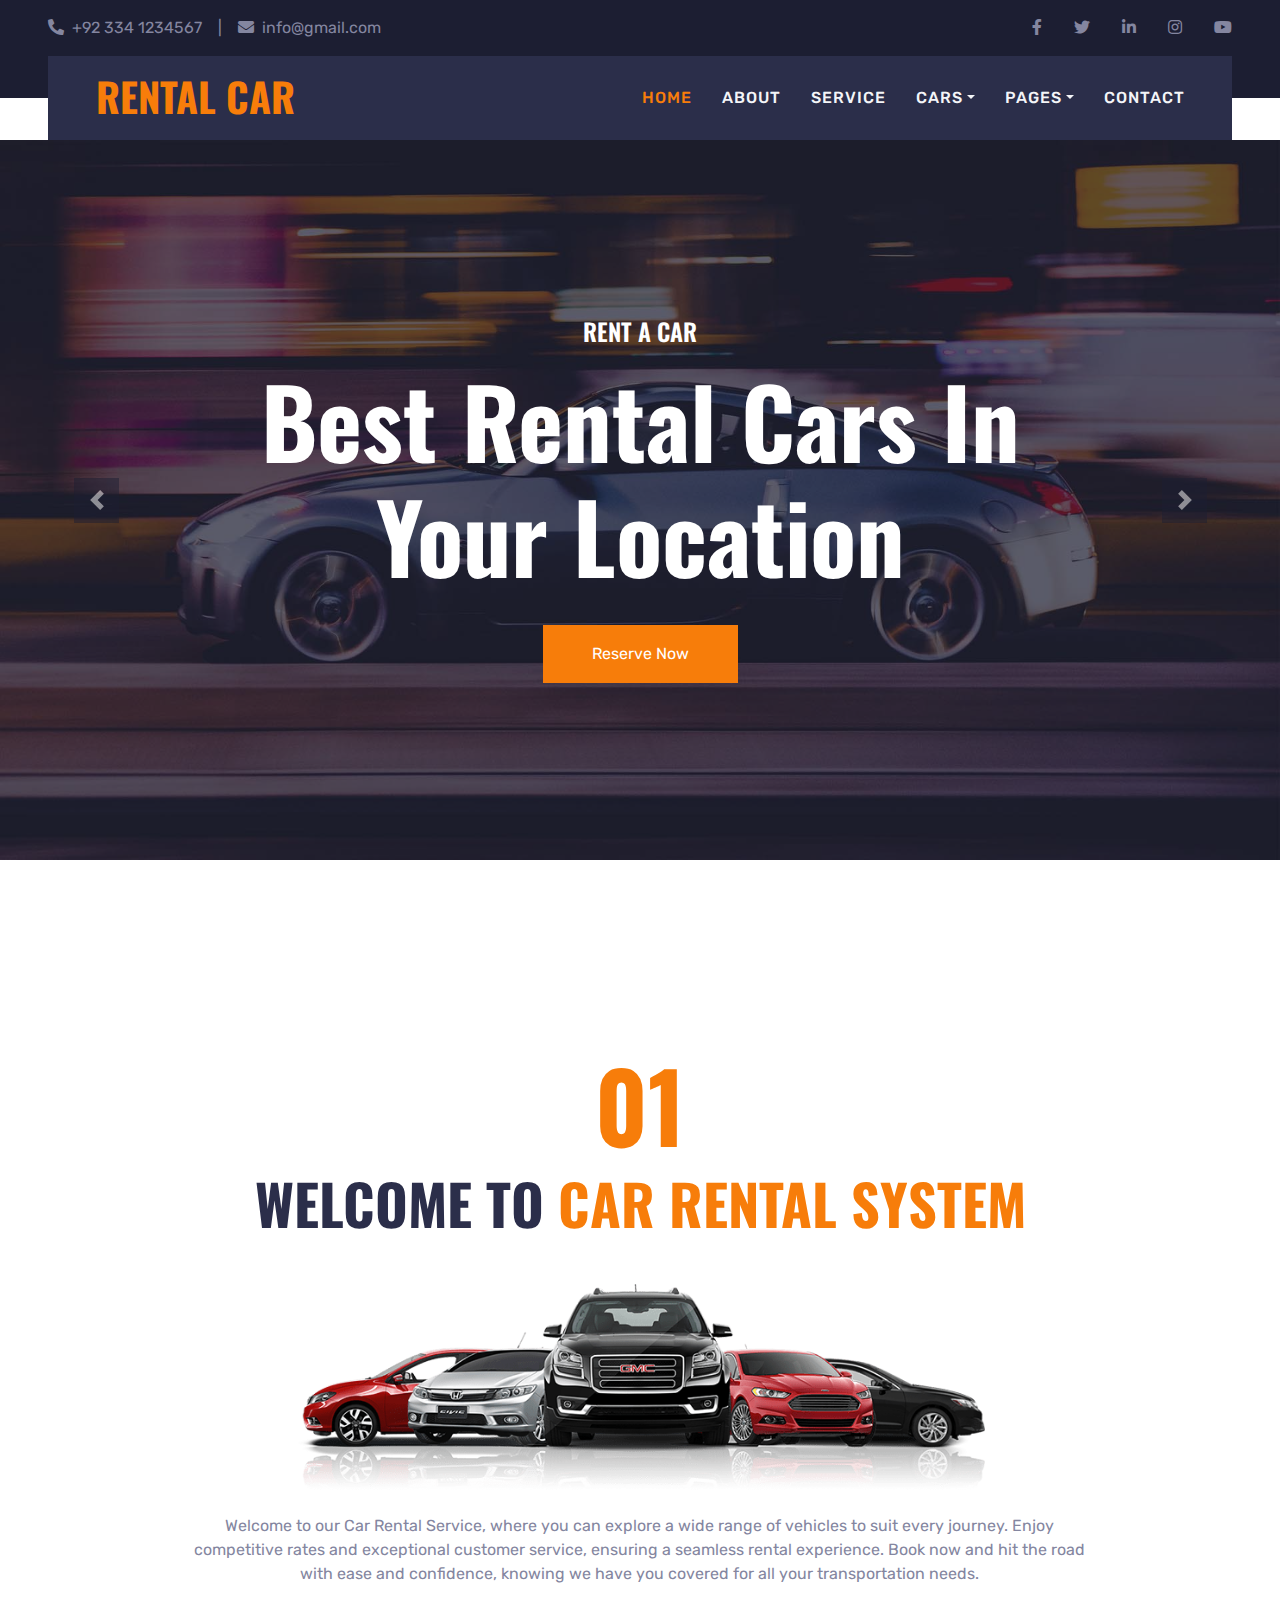
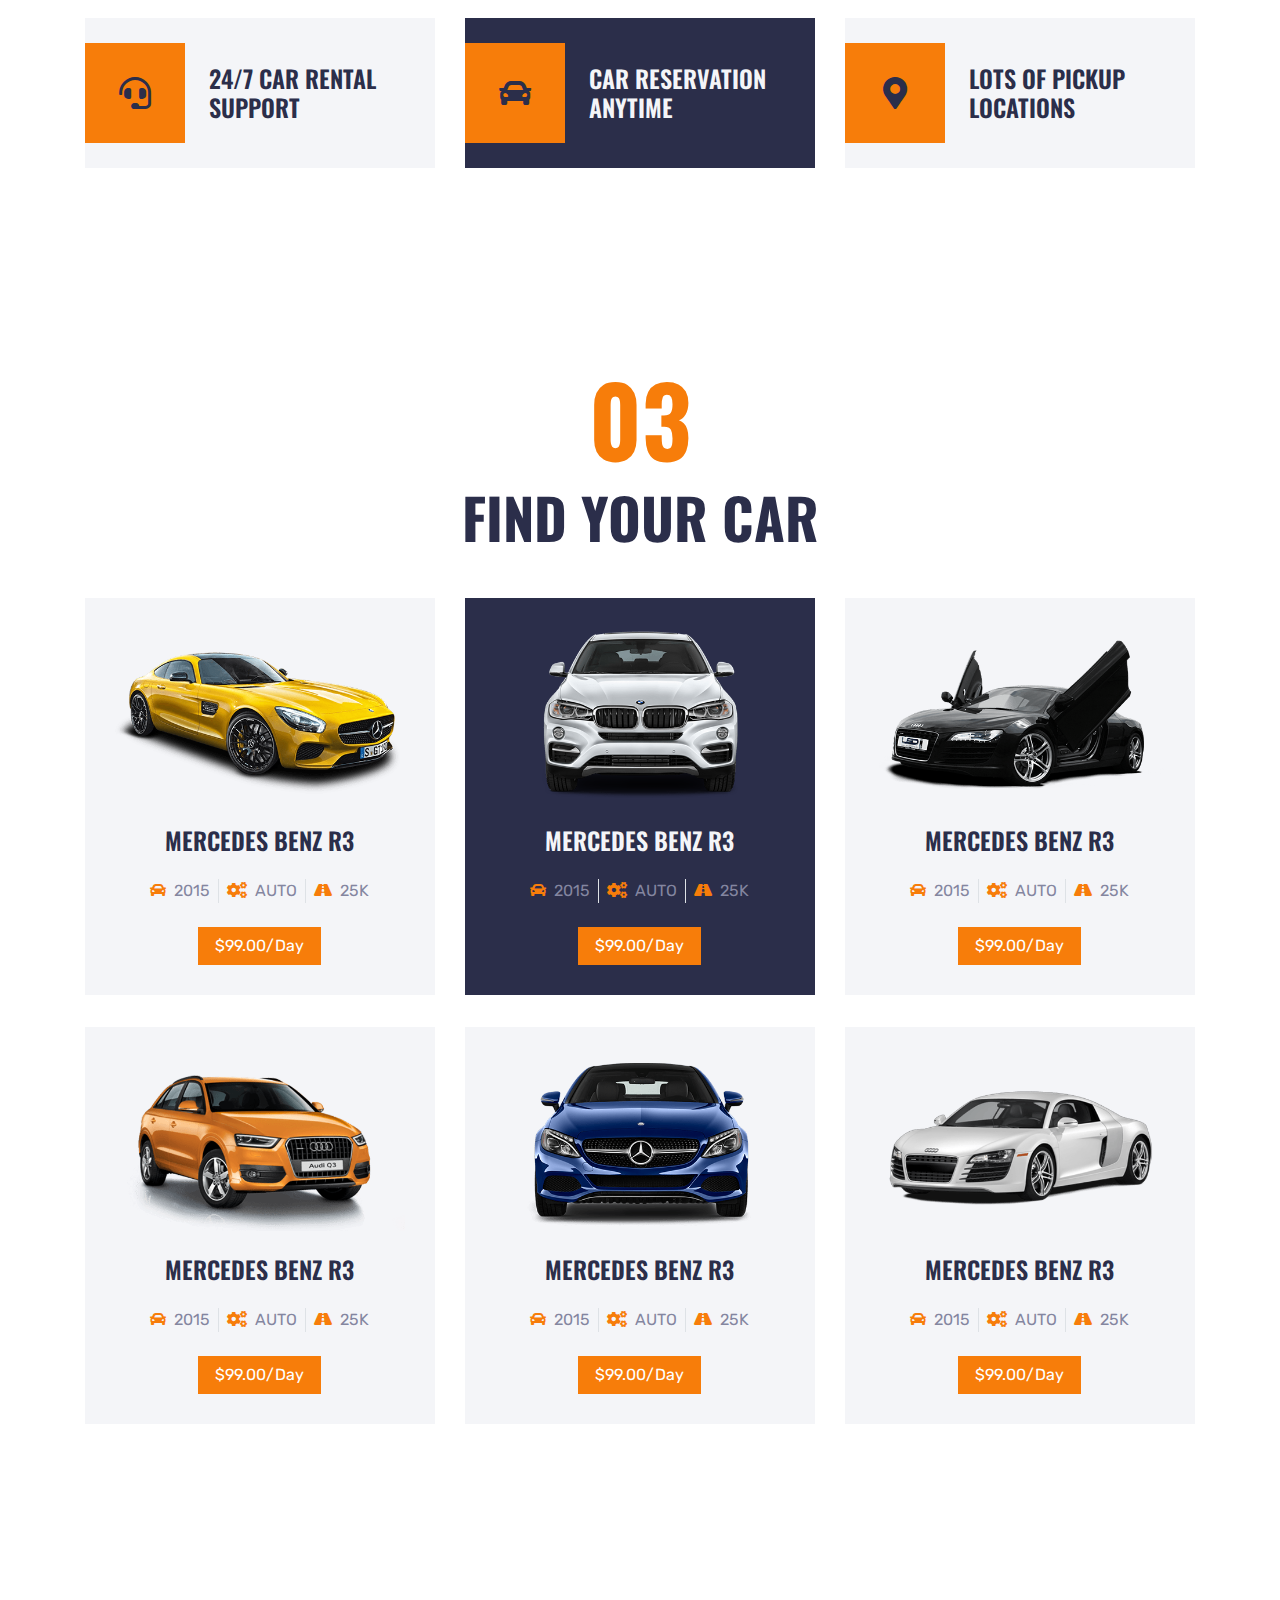
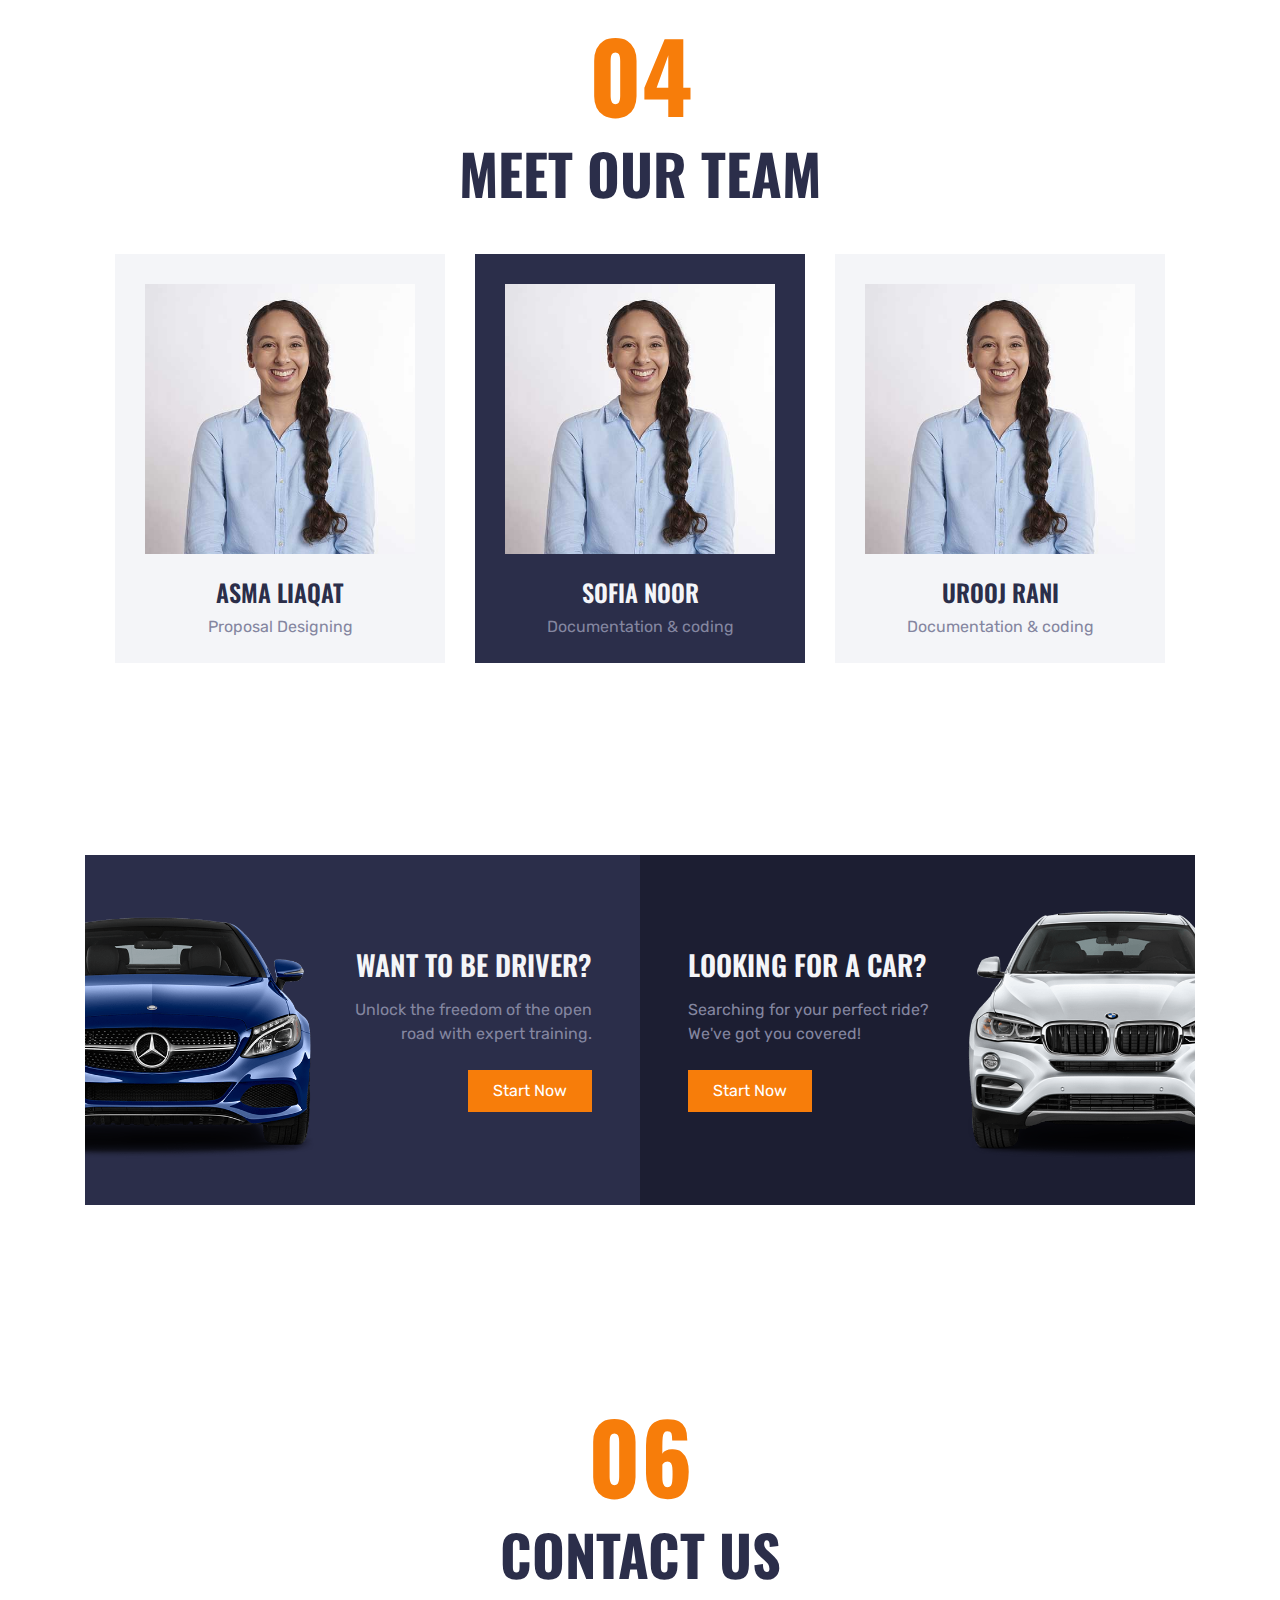
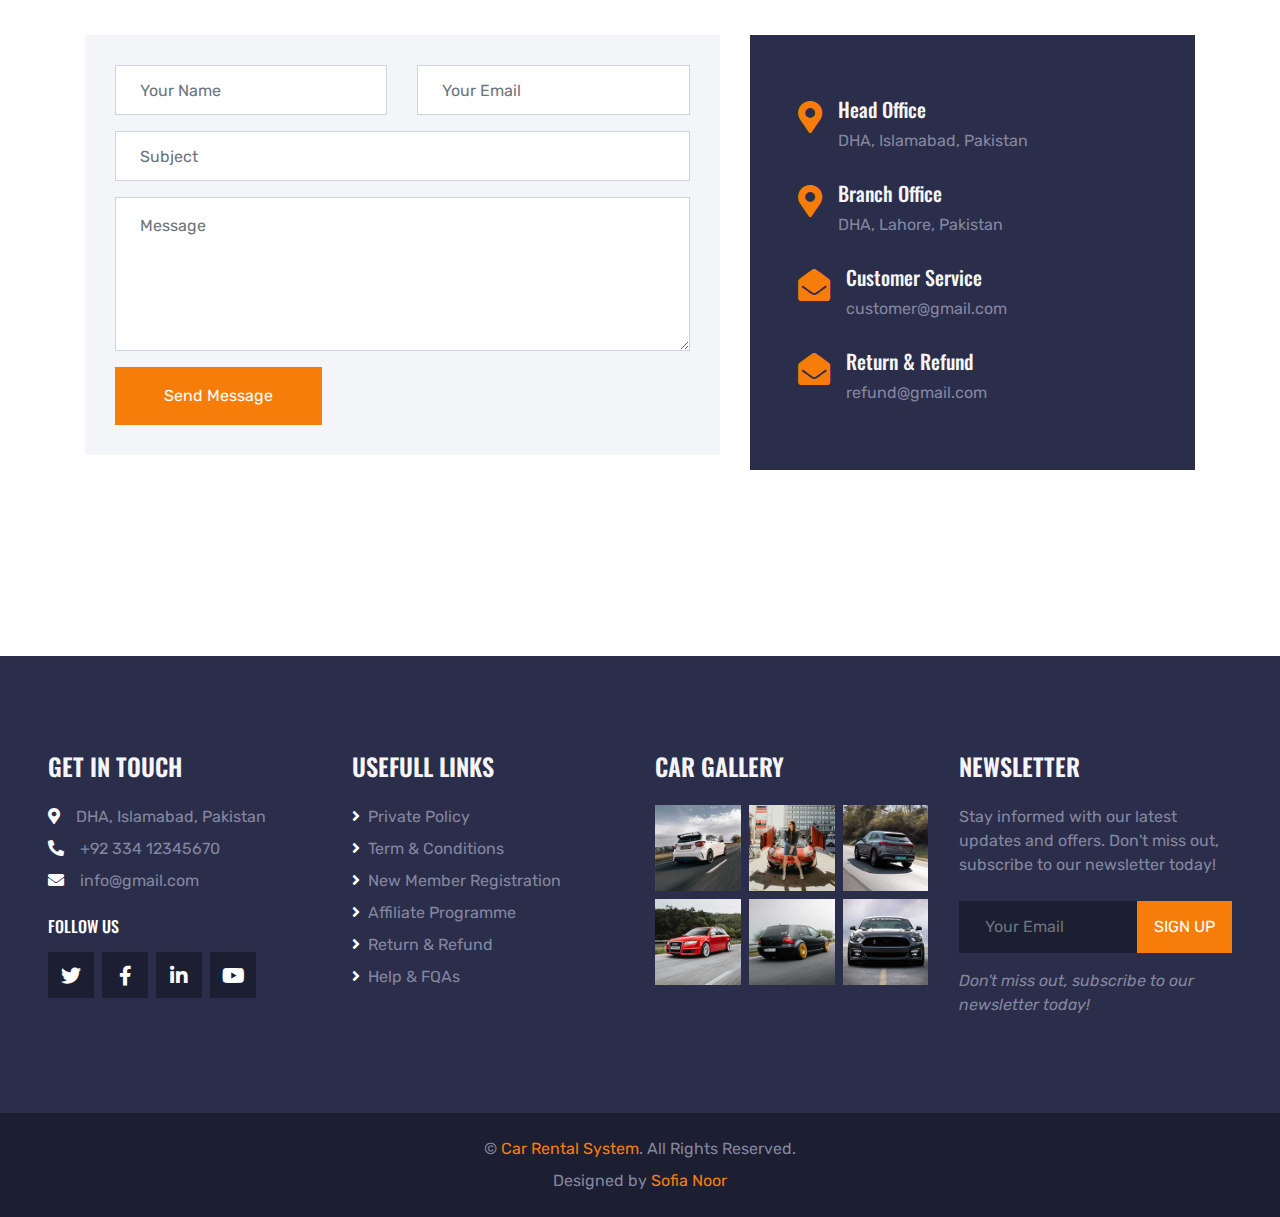
==== commit ac601b2d: "second Commmit" ====
--- a/index.html
+++ b/index.html
@@ -85,7 +85,7 @@
                             <a href="#" class="nav-link dropdown-toggle" data-toggle="dropdown">Cars</a>
                             <div class="dropdown-menu rounded-0 m-0">
                                 <a href="car.html" class="dropdown-item">Car Listing</a>
-                                <a href="detail.html" class="dropdown-item">Car Detail</a>
+                                 
                                 <a href="booking.html" class="dropdown-item">Car Booking</a>
                             </div>
                         </div>
@@ -209,11 +209,13 @@
             <h1 class="display-1 text-primary text-center">01</h1>
             <h1 class="display-4 text-uppercase text-center mb-5">Welcome To <span class="text-primary">CAR RENTAL SYSTEM</span></h1>
             <div class="row justify-content-center">
-                <!-- <div class="col-lg-10 text-center">
+                <div class="col-lg-10 text-center">
                     <img class="w-75 mb-4" src="img/about.png" alt="">
-                    <p>Justo et eos et ut takimata sed sadipscing dolore lorem, et elitr labore labore voluptua no rebum sed, stet voluptua amet sed elitr ea dolor dolores no clita. Dolores diam magna clita ea eos amet, amet rebum voluptua vero vero sed clita accusam takimata. Nonumy labore ipsum sea voluptua sea eos sit justo, no ipsum sanctus sanctus no et no ipsum amet, tempor labore est labore no. Eos diam eirmod lorem ut eirmod, ipsum diam sadipscing stet dolores elitr elitr eirmod dolore. Magna elitr accusam takimata labore, et at erat eirmod consetetur tempor eirmod invidunt est, ipsum nonumy at et.</p>
-                </div>
-            </div> -->
+                    <p>
+                        Welcome to our Car Rental Service, where you can explore a wide range of vehicles to suit every journey. Enjoy competitive rates and exceptional customer service, ensuring a seamless rental experience. Book now and hit the road with ease and confidence, knowing we have you covered for all your transportation needs.
+                    </p>
+                </div>
+            </div>
             <div class="row mt-3">
                 <div class="col-lg-4 mb-2">
                     <div class="d-flex align-items-center bg-light p-4 mb-4" style="height: 150px;">
@@ -246,7 +248,7 @@
     
 
     <!-- Services Start -->
-    <div class="container-fluid py-5">
+    <!-- <div class="container-fluid py-5">
         <div class="container pt-5 pb-3">
             <h1 class="display-1 text-primary text-center">02</h1>
             <h1 class="display-4 text-uppercase text-center mb-5">Our Services</h1>
@@ -325,12 +327,12 @@
                 </div>
             </div>
         </div>
-    </div>
+    </div> -->
     <!-- Services End -->
 
 
     <!-- Banner Start -->
-    <div class="container-fluid py-5">
+    <!-- <div class="container-fluid py-5">
         <div class="container py-5">
             <div class="bg-banner py-5 px-4 text-center">
                 <div class="py-5">
@@ -341,7 +343,7 @@
                 </div>
             </div>
         </div>
-    </div>
+    </div> -->
     <!-- Banner End -->
 
 
@@ -484,7 +486,7 @@
 
 
     <!-- Team Start -->
-    <div class="container-fluid py-5">
+    <div class="container-fluid py-5 ">
         <div class="container py-5">
             <h1 class="display-1 text-primary text-center">04</h1>
             <h1 class="display-4 text-uppercase text-center mb-5">Meet Our Team</h1>
@@ -492,13 +494,13 @@
                 <div class="team-item">
                     <img class="img-fluid w-100" src="img/team-2.jpg" alt="">
                     <div class="position-relative py-4">
-                        <h4 class="text-uppercase">Sofia Noor</h4>
+                        <h4 class="text-uppercase ">Sofia Noor</h4>
                         <p class="m-0">Documentation & coding</p>
-                        <div class="team-social position-absolute w-100 h-100 d-flex align-items-center justify-content-center">
+                        <!-- <div class="team-social position-absolute w-100 h-100 d-flex align-items-center justify-content-center">
                             <a class="btn btn-lg btn-primary btn-lg-square mx-1" href="#"><i class="fab fa-twitter"></i></a>
                             <a class="btn btn-lg btn-primary btn-lg-square mx-1" href="#"><i class="fab fa-facebook-f"></i></a>
                             <a class="btn btn-lg btn-primary btn-lg-square mx-1" href="#"><i class="fab fa-linkedin-in"></i></a>
-                        </div>
+                        </div> -->
                     </div>
                 </div>
                 <div class="team-item">
@@ -506,11 +508,11 @@
                     <div class="position-relative py-4">
                         <h4 class="text-uppercase">Urooj Rani</h4>
                         <p class="m-0">Documentation & coding</p>
-                        <div class="team-social position-absolute w-100 h-100 d-flex align-items-center justify-content-center">
+                        <!-- <div class="team-social position-absolute w-100 h-100 d-flex align-items-center justify-content-center">
                             <a class="btn btn-lg btn-primary btn-lg-square mx-1" href="#"><i class="fab fa-twitter"></i></a>
                             <a class="btn btn-lg btn-primary btn-lg-square mx-1" href="#"><i class="fab fa-facebook-f"></i></a>
                             <a class="btn btn-lg btn-primary btn-lg-square mx-1" href="#"><i class="fab fa-linkedin-in"></i></a>
-                        </div>
+                        </div> -->
                     </div>
                 </div>
                 <div class="team-item">
@@ -518,11 +520,11 @@
                     <div class="position-relative py-4">
                         <h4 class="text-uppercase">  Asma Liaqat  </h4>
                         <p class="m-0">Proposal Designing</p>
-                        <div class="team-social position-absolute w-100 h-100 d-flex align-items-center justify-content-center">
+                        <!-- <div class="team-social position-absolute w-100 h-100 d-flex align-items-center justify-content-center">
                             <a class="btn btn-lg btn-primary btn-lg-square mx-1" href="#"><i class="fab fa-twitter"></i></a>
                             <a class="btn btn-lg btn-primary btn-lg-square mx-1" href="#"><i class="fab fa-facebook-f"></i></a>
                             <a class="btn btn-lg btn-primary btn-lg-square mx-1" href="#"><i class="fab fa-linkedin-in"></i></a>
-                        </div>
+                        </div> -->
                     </div>
                 </div>
 
@@ -678,7 +680,7 @@
 
 
     <!-- Vendor Start -->
-    <div class="container-fluid py-5">
+    <!-- <div class="container-fluid py-5">
         <div class="container py-5">
             <div class="owl-carousel vendor-carousel">
                 <div class="bg-light p-4">
@@ -707,7 +709,7 @@
                 </div>
             </div>
         </div>
-    </div>
+    </div> -->
     <!-- Vendor End -->
 
 
--- a/css/style.css
+++ b/css/style.css
@@ -253,8 +253,11 @@
 .related-carousel .owl-nav .owl-prev:hover,
 .related-carousel .owl-nav .owl-next:hover {
     background: var(--secondary);
-}
-
+    
+}
+.owl-carousel:hover   h4{
+    color:white;
+}
 .vendor-carousel .owl-dots,
 .testimonial-carousel .owl-dots {
     margin-top: 30px;
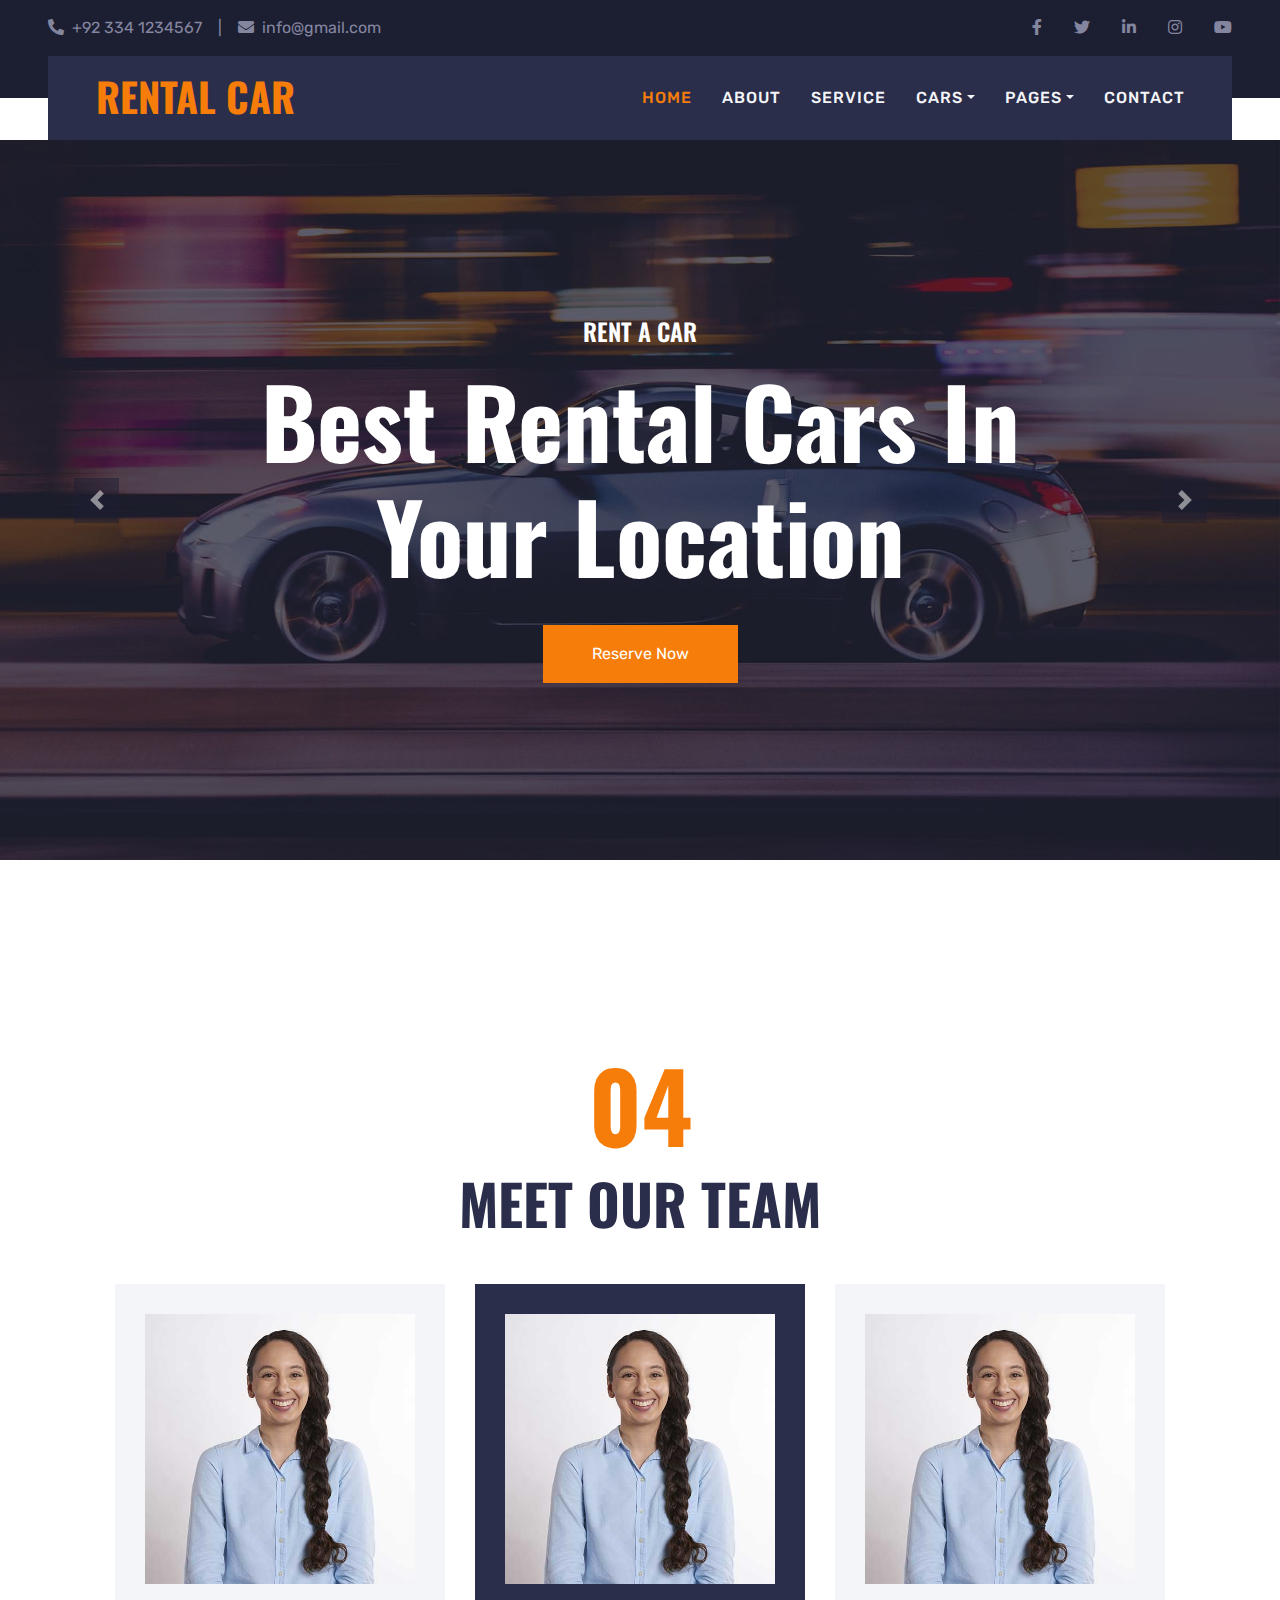
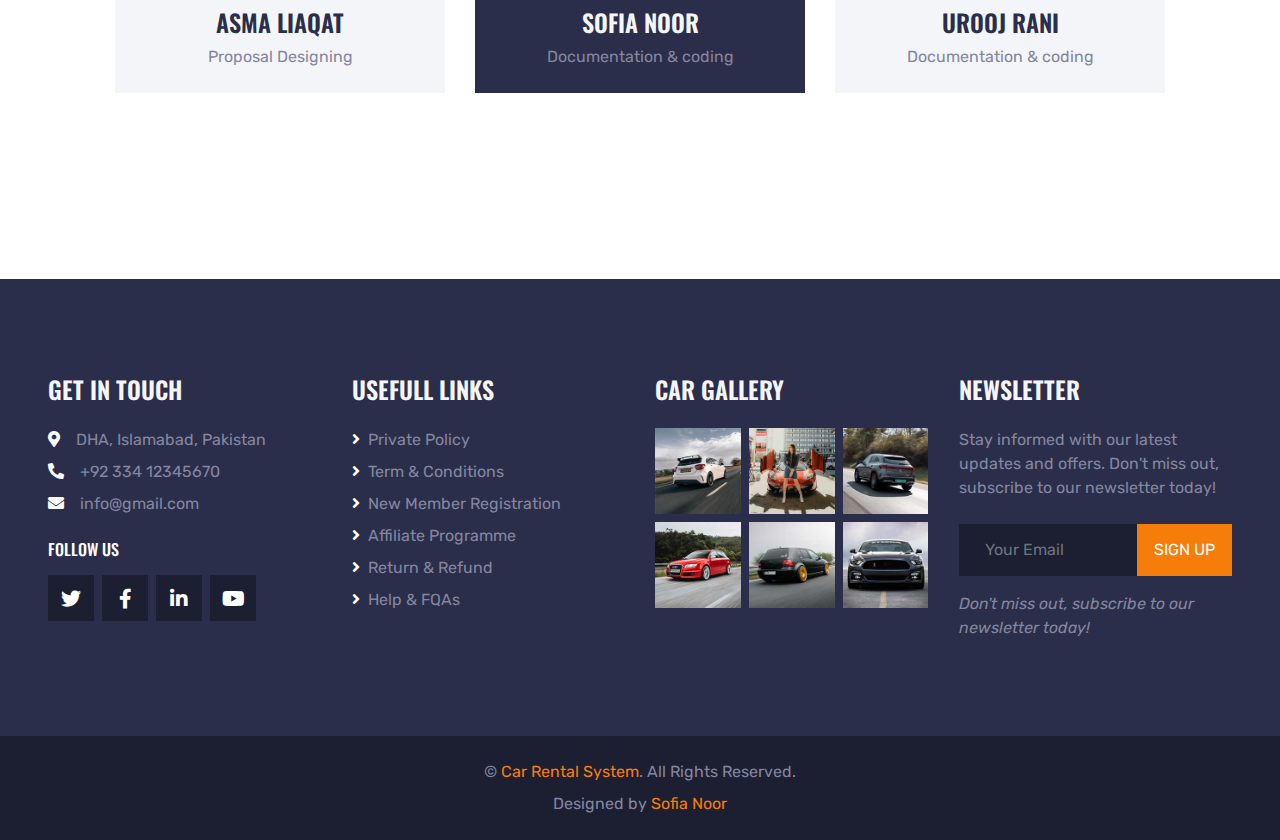
==== commit f1647725: "7/13/2023 Update" ====
--- a/index.html
+++ b/index.html
@@ -176,18 +176,7 @@
                         </div>
                     </div>
                 </div>
-                <div class="carousel-item">
-                    <img class="w-100" src="img/carousel-2.jpg" alt="Image">
-                    <div class="carousel-caption d-flex flex-column align-items-center justify-content-center">
-                        <div class="p-3" style="max-width: 900px;">
-                            <h4 class="text-white text-uppercase mb-md-3">Rent A Car</h4>
-                            <h1 class="display-1 text-white mb-md-4">Quality Cars with Unlimited Miles</h1>
-                            <a href="" class="btn btn-primary py-md-3 px-md-5 mt-2">Reserve Now</a>
-                        </div>
-                    </div>
-                </div>
-                
-            </div>
+                </div>
             <a class="carousel-control-prev" href="#header-carousel" data-slide="prev">
                 <div class="btn btn-dark" style="width: 45px; height: 45px;">
                     <span class="carousel-control-prev-icon mb-n2"></span>
@@ -204,7 +193,7 @@
 
 
     <!-- About Start -->
-    <div class="container-fluid py-5">
+    <!-- <div class="container-fluid py-5">
         <div class="container pt-5 pb-3">
             <h1 class="display-1 text-primary text-center">01</h1>
             <h1 class="display-4 text-uppercase text-center mb-5">Welcome To <span class="text-primary">CAR RENTAL SYSTEM</span></h1>
@@ -243,7 +232,7 @@
                 </div>
             </div>
         </div>
-    </div>
+    </div> -->
     <!-- About End -->
     
 
@@ -348,7 +337,7 @@
 
 
     <!-- Rent A Car Start -->
-    <div class="container-fluid py-5">
+    <!-- <div class="container-fluid py-5">
         <div class="container pt-5 pb-3">
             <h1 class="display-1 text-primary text-center">03</h1>
             <h1 class="display-4 text-uppercase text-center mb-5">Find Your Car</h1>
@@ -481,7 +470,7 @@
                 </div>
             </div>
         </div>
-    </div>
+    </div> -->
     <!-- Rent A Car End -->
 
 
@@ -535,7 +524,7 @@
 
 
     <!-- Banner Start -->
-    <div class="container-fluid py-5">
+    <!-- <div class="container-fluid py-5">
         <div class="container py-5">
             <div class="row mx-0">
                 <div class="col-lg-6 px-0">
@@ -560,7 +549,7 @@
                 </div>
             </div>
         </div>
-    </div>
+    </div> -->
     <!-- Banner End -->
 
 
@@ -613,7 +602,7 @@
 
 
     <!-- Contact Start -->
-    <div class="container-fluid py-5">
+    <!-- <div class="container-fluid py-5">
         <div class="container pt-5 pb-3">
             <h1 class="display-1 text-primary text-center">06</h1>
             <h1 class="display-4 text-uppercase text-center mb-5">Contact Us</h1>
@@ -675,7 +664,7 @@
                 </div>
             </div>
         </div>
-    </div>
+    </div> -->
     <!-- Contact End -->
 
 
